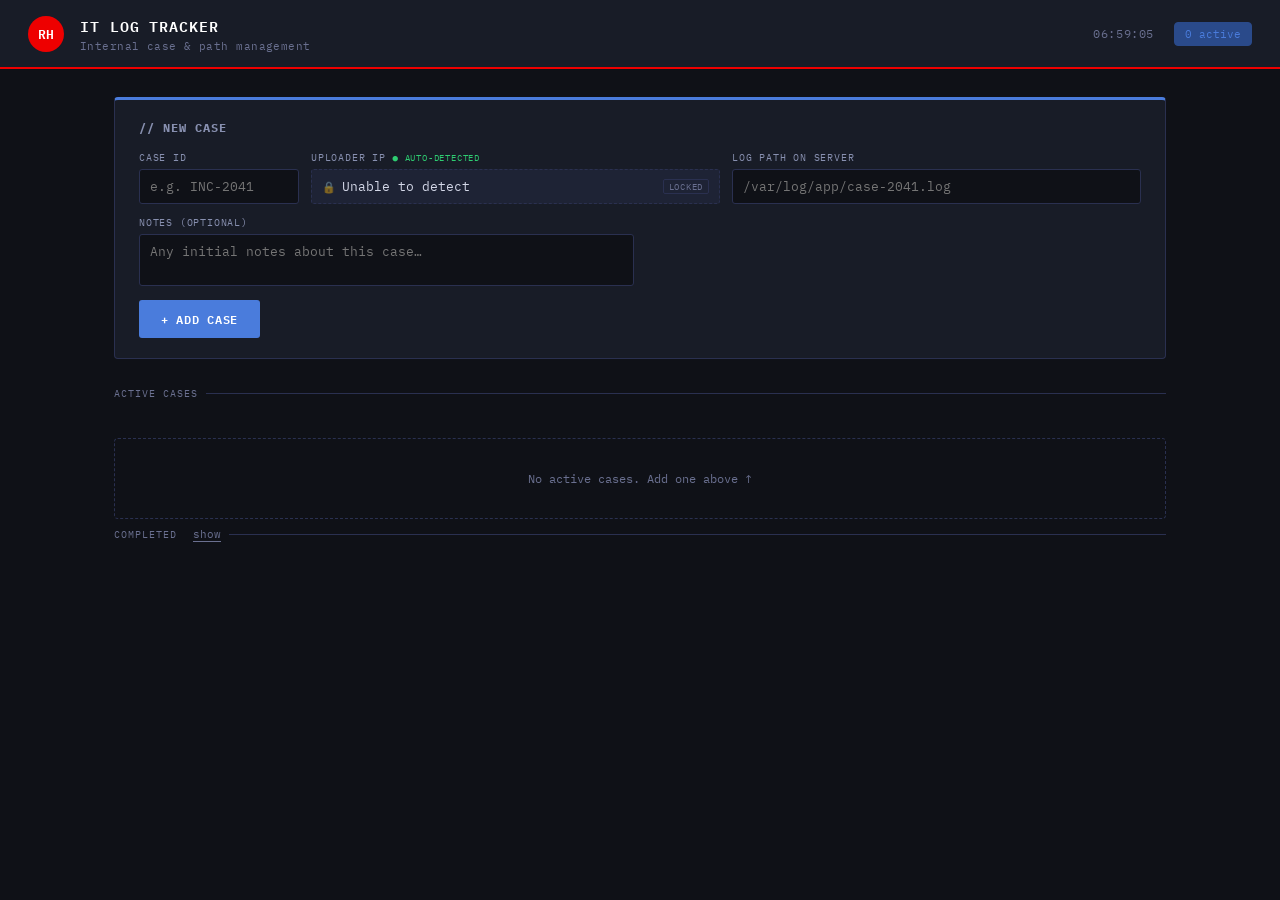
==== log-tracker.html @ aadffd4f "added logs checker" ====
<!DOCTYPE html>
<html lang="en">
<head>
<meta charset="UTF-8">
<meta name="viewport" content="width=device-width, initial-scale=1.0">
<title>IT Log Tracker</title>
<style>
  @import url('https://fonts.googleapis.com/css2?family=IBM+Plex+Mono:wght@400;600&family=IBM+Plex+Sans:wght@400;500;600&display=swap');

  :root {
    --bg: #0f1117;
    --surface: #181c27;
    --surface2: #1e2335;
    --border: #2a3050;
    --border-active: #3d4f8a;
    --red: #cc3333;
    --red-hat: #e00;
    --accent: #4a7cdc;
    --accent-dim: #2a4a8a;
    --green: #2ecc71;
    --green-dim: #1a5e38;
    --yellow: #f0a500;
    --text: #d4d8e8;
    --text-dim: #6a7090;
    --text-label: #8890b0;
    --done-bg: #0d1a10;
    --done-border: #1a3020;
    --done-text: #3a5a40;
    --mono: 'IBM Plex Mono', monospace;
    --sans: 'IBM Plex Sans', sans-serif;
  }

  * { box-sizing: border-box; margin: 0; padding: 0; }

  body {
    background: var(--bg);
    color: var(--text);
    font-family: var(--sans);
    min-height: 100vh;
    padding: 0;
  }

  /* ── Header ── */
  header {
    background: var(--surface);
    border-bottom: 2px solid var(--red-hat);
    padding: 14px 28px;
    display: flex;
    align-items: center;
    gap: 16px;
    position: sticky;
    top: 0;
    z-index: 100;
  }
  .rh-logo {
    width: 36px; height: 36px;
    background: var(--red-hat);
    border-radius: 50%;
    display: flex; align-items: center; justify-content: center;
    font-family: var(--mono);
    font-weight: 600;
    font-size: 13px;
    color: #fff;
    flex-shrink: 0;
  }
  header h1 {
    font-family: var(--mono);
    font-size: 15px;
    font-weight: 600;
    letter-spacing: 0.06em;
    text-transform: uppercase;
    color: #fff;
  }
  header .subtitle {
    font-size: 11px;
    color: var(--text-dim);
    font-family: var(--mono);
    letter-spacing: 0.04em;
  }
  .header-right {
    margin-left: auto;
    display: flex;
    align-items: center;
    gap: 20px;
  }
  .live-clock {
    font-family: var(--mono);
    font-size: 12px;
    color: var(--text-dim);
    letter-spacing: 0.05em;
  }
  .case-count {
    background: var(--accent-dim);
    color: var(--accent);
    font-family: var(--mono);
    font-size: 11px;
    padding: 4px 10px;
    border-radius: 4px;
    border: 1px solid var(--accent-dim);
  }

  /* ── Main layout ── */
  main {
    max-width: 1100px;
    margin: 0 auto;
    padding: 28px 24px;
  }

  /* ── Add case panel ── */
  .add-panel {
    background: var(--surface);
    border: 1px solid var(--border);
    border-top: 3px solid var(--accent);
    border-radius: 4px;
    padding: 20px 24px;
    margin-bottom: 28px;
  }
  .add-panel h2 {
    font-family: var(--mono);
    font-size: 12px;
    letter-spacing: 0.08em;
    text-transform: uppercase;
    color: var(--text-label);
    margin-bottom: 16px;
  }
  .form-grid {
    display: grid;
    grid-template-columns: 160px 1fr 1fr;
    gap: 12px;
    align-items: start;
  }
  .form-group {
    display: flex;
    flex-direction: column;
    gap: 5px;
  }
  .form-group label {
    font-family: var(--mono);
    font-size: 10px;
    text-transform: uppercase;
    letter-spacing: 0.08em;
    color: var(--text-label);
  }
  .form-group input,
  .form-group textarea {
    background: var(--bg);
    border: 1px solid var(--border);
    color: var(--text);
    font-family: var(--mono);
    font-size: 13px;
    padding: 8px 10px;
    border-radius: 3px;
    outline: none;
    transition: border-color 0.15s;
    resize: none;
  }
  .form-group input:focus,
  .form-group textarea:focus {
    border-color: var(--accent);
  }
  .ip-display {
    background: var(--surface2);
    border: 1px dashed var(--border);
    border-radius: 3px;
    padding: 8px 10px;
    display: flex;
    align-items: center;
    gap: 6px;
    font-family: var(--mono);
    font-size: 13px;
    color: var(--text);
    user-select: none;
    pointer-events: none;
  }
  .ip-display .lock-icon {
    font-size: 11px;
    opacity: 0.5;
    flex-shrink: 0;
  }
  .ip-display .ip-val {
    flex: 1;
  }
  .ip-display .locked-label {
    font-size: 9px;
    text-transform: uppercase;
    letter-spacing: 0.08em;
    color: var(--text-dim);
    border: 1px solid var(--border);
    border-radius: 2px;
    padding: 1px 5px;
  }
  .form-row2 {
    display: grid;
    grid-template-columns: 1fr 1fr;
    gap: 12px;
    margin-top: 12px;
  }
  .form-actions {
    margin-top: 14px;
    display: flex;
    align-items: center;
    gap: 12px;
  }
  .btn-add {
    background: var(--accent);
    color: #fff;
    border: none;
    font-family: var(--mono);
    font-size: 12px;
    font-weight: 600;
    letter-spacing: 0.06em;
    padding: 9px 22px;
    border-radius: 3px;
    cursor: pointer;
    text-transform: uppercase;
    transition: background 0.15s;
  }
  .btn-add:hover { background: #5a8ce0; }
  .err-msg {
    font-family: var(--mono);
    font-size: 11px;
    color: var(--red);
    display: none;
  }

  /* ── Section labels ── */
  .section-label {
    font-family: var(--mono);
    font-size: 10px;
    text-transform: uppercase;
    letter-spacing: 0.1em;
    color: var(--text-dim);
    margin-bottom: 10px;
    display: flex;
    align-items: center;
    gap: 8px;
  }
  .section-label::after {
    content: '';
    flex: 1;
    height: 1px;
    background: var(--border);
  }

  /* ── Case card ── */
  #active-list, #done-list {
    display: flex;
    flex-direction: column;
    gap: 10px;
    margin-bottom: 28px;
  }

  .case-card {
    background: var(--surface);
    border: 1px solid var(--border);
    border-left: 3px solid var(--accent);
    border-radius: 4px;
    padding: 16px 18px;
    animation: slideIn 0.25s ease;
    transition: border-color 0.2s;
  }
  .case-card:hover {
    border-color: var(--border-active);
    border-left-color: var(--accent);
  }
  @keyframes slideIn {
    from { opacity: 0; transform: translateY(-8px); }
    to   { opacity: 1; transform: translateY(0); }
  }

  .case-card.done-card {
    background: var(--done-bg);
    border-color: var(--done-border);
    border-left-color: var(--green-dim);
    opacity: 0.7;
  }

  .card-top {
    display: flex;
    align-items: flex-start;
    gap: 14px;
    margin-bottom: 12px;
  }
  .case-id-badge {
    font-family: var(--mono);
    font-size: 13px;
    font-weight: 600;
    color: var(--accent);
    background: var(--accent-dim);
    padding: 3px 9px;
    border-radius: 3px;
    white-space: nowrap;
    flex-shrink: 0;
    letter-spacing: 0.03em;
  }
  .done-card .case-id-badge {
    color: var(--green);
    background: var(--green-dim);
  }
  .case-meta {
    flex: 1;
    display: flex;
    flex-wrap: wrap;
    gap: 8px 20px;
    align-items: center;
  }
  .meta-item {
    display: flex;
    align-items: center;
    gap: 5px;
    font-family: var(--mono);
    font-size: 11px;
    color: var(--text-dim);
  }
  .meta-item .val {
    color: var(--text);
    font-size: 12px;
  }
  .meta-item .key {
    text-transform: uppercase;
    letter-spacing: 0.07em;
    font-size: 10px;
  }

  /* IP locked badge */
  .ip-badge {
    display: inline-flex;
    align-items: center;
    gap: 4px;
    background: var(--surface2);
    border: 1px solid var(--border);
    border-radius: 3px;
    padding: 2px 8px;
    font-family: var(--mono);
    font-size: 11px;
    color: var(--text-dim);
  }
  .ip-badge .lock { font-size: 10px; opacity: 0.6; }
  .done-ip-badge {
    background: var(--green-dim);
    border-color: #1e5030;
    color: var(--green);
  }

  .card-body {
    display: grid;
    grid-template-columns: 1fr 1fr;
    gap: 10px;
    margin-bottom: 12px;
  }

  .field-block {
    background: var(--bg);
    border: 1px solid var(--border);
    border-radius: 3px;
    padding: 8px 10px;
  }
  .field-block .flabel {
    font-family: var(--mono);
    font-size: 9px;
    text-transform: uppercase;
    letter-spacing: 0.1em;
    color: var(--text-dim);
    margin-bottom: 4px;
  }
  .field-block .fval {
    font-family: var(--mono);
    font-size: 12px;
    color: var(--text);
    word-break: break-all;
    white-space: pre-wrap;
    line-height: 1.5;
  }
  .field-block .fval.path-val {
    color: var(--yellow);
  }

  /* notes editable */
  .notes-area {
    width: 100%;
    background: transparent;
    border: none;
    color: var(--text);
    font-family: var(--mono);
    font-size: 12px;
    resize: none;
    outline: none;
    line-height: 1.5;
    min-height: 36px;
  }
  .notes-area::placeholder { color: var(--text-dim); }
  .notes-area:focus { color: #fff; }

  .card-footer {
    display: flex;
    align-items: center;
    gap: 10px;
  }
  .btn-done {
    background: var(--green-dim);
    color: var(--green);
    border: 1px solid #1e5030;
    font-family: var(--mono);
    font-size: 11px;
    font-weight: 600;
    letter-spacing: 0.06em;
    padding: 5px 14px;
    border-radius: 3px;
    cursor: pointer;
    text-transform: uppercase;
    transition: background 0.15s;
  }
  .btn-done:hover { background: #1a6040; }
  .btn-done:disabled {
    opacity: 0.4;
    cursor: default;
  }

  .btn-delete {
    background: transparent;
    color: var(--text-dim);
    border: 1px solid var(--border);
    font-family: var(--mono);
    font-size: 11px;
    padding: 5px 12px;
    border-radius: 3px;
    cursor: pointer;
    text-transform: uppercase;
    letter-spacing: 0.05em;
    transition: all 0.15s;
  }
  .btn-delete:hover { border-color: var(--red); color: var(--red); }

  .done-status {
    display: flex;
    align-items: center;
    gap: 6px;
    font-family: var(--mono);
    font-size: 11px;
    color: var(--green);
    margin-left: 4px;
  }
  .done-status .dot {
    width: 6px; height: 6px;
    background: var(--green);
    border-radius: 50%;
    animation: pulse 2s infinite;
  }
  @keyframes pulse {
    0%, 100% { opacity: 1; }
    50% { opacity: 0.3; }
  }

  /* countdown */
  .countdown {
    font-family: var(--mono);
    font-size: 11px;
    color: var(--text-dim);
    margin-left: auto;
  }
  .countdown.warn { color: var(--red); }

  /* empty state */
  .empty-state {
    text-align: center;
    padding: 32px 0;
    font-family: var(--mono);
    font-size: 12px;
    color: var(--text-dim);
    border: 1px dashed var(--border);
    border-radius: 4px;
    display: none;
  }

  /* done section */
  .done-section { margin-top: 8px; }

  /* scrollfade for done */
  .done-fade {
    max-height: 0;
    overflow: hidden;
    transition: max-height 0.4s ease;
  }
  .done-fade.expanded { max-height: 9999px; }

  .toggle-done {
    background: none;
    border: none;
    color: var(--text-dim);
    font-family: var(--mono);
    font-size: 11px;
    cursor: pointer;
    padding: 0;
    text-decoration: underline;
    text-underline-offset: 3px;
    margin-left: 8px;
  }
  .toggle-done:hover { color: var(--text); }

  @media (max-width: 680px) {
    .form-grid { grid-template-columns: 1fr; }
    .form-row2 { grid-template-columns: 1fr; }
    .card-body { grid-template-columns: 1fr; }
    .card-top { flex-wrap: wrap; }
  }

  .modal {
  display: none;
  position: fixed;
  inset: 0;
  background: rgba(0,0,0,0.7);
  justify-content: center;
  align-items: center;
  z-index: 9999;
}
 
.modal-content {
  background: var(--surface);
  border: 1px solid var(--border);
  border-top: 3px solid var(--accent);
  padding: 24px;
  border-radius: 6px;
  width: 420px;
  max-width: 90%;
}
 
.modal-content h3 {
  margin-bottom: 12px;
  font-family: var(--mono);
}
 
.modal-content p {
  color: var(--text-dim);
  line-height: 1.6;
}
 
.modal-actions {
  margin-top: 20px;
  display: flex;
  gap: 10px;
  justify-content: flex-end;
}
</style>
</head>
<body>
<div id="confirmModal" class="modal">
<div class="modal-content">
<h3>Confirm Completion</h3>
<p>
      Are you sure you want to mark this case as completed?<br>
      It will be automatically deleted after 60 seconds.
</p>
 
    <div class="modal-actions">
<button id="yesBtn" class="btn-done">Yes</button>
<button id="noBtn" class="btn-delete">No</button>
</div>
</div>
</div>
<header>
  <div class="rh-logo">RH</div>
  <div>
    <h1>IT Log Tracker</h1>
    <div class="subtitle">Internal case &amp; path management</div>
  </div>
  <div class="header-right">
    <div class="live-clock" id="clock">--:--:--</div>
    <div class="case-count" id="case-count">0 active</div>
  </div>
</header>

<main>

  <!-- Add Case Panel -->
  <div class="add-panel">
    <h2>// New Case</h2>
    <div class="form-grid">
      <div class="form-group">
        <label>Case ID</label>
        <input type="text" id="inp-case-id" placeholder="e.g. INC-2041" maxlength="40" autocomplete="off" />
      </div>
      <div class="form-group">
        <label>Uploader IP <span style="color:var(--green);font-size:9px;">● AUTO-DETECTED</span></label>
        <div class="ip-display" title="Auto-detected — cannot be edited">
          <span class="lock-icon">🔒</span>
          <span class="ip-val" id="inp-ip">detecting…</span>
          <span class="locked-label">locked</span>
        </div>
      </div>
      <div class="form-group">
        <label>Log Path on Server</label>
        <input type="text" id="inp-path" placeholder="/var/log/app/case-2041.log" autocomplete="off" />
      </div>
    </div>
    <div class="form-row2">
      <div class="form-group">
        <label>Notes (optional)</label>
        <textarea id="inp-notes" rows="2" placeholder="Any initial notes about this case…"></textarea>
      </div>
    </div>
    <div class="form-actions">
      <button class="btn-add" onclick="addCase()">+ Add Case</button>
      <span class="err-msg" id="err-msg">Case ID and log path are required.</span>
    </div>
  </div>

  <!-- Active Cases -->
  <div class="section-label">Active Cases</div>
  <div id="active-list"></div>
  <div class="empty-state" id="empty-active">No active cases. Add one above ↑</div>

  <!-- Done Cases -->
  <div class="done-section">
    <div class="section-label">
      Completed
      <button class="toggle-done" onclick="toggleDone()" id="toggle-btn">show</button>
    </div>
    <div class="done-fade" id="done-fade">
      <div id="done-list"></div>
      <div class="empty-state" id="empty-done">No completed cases yet.</div>
    </div>
  </div>

</main>

<script>
// ── State ──────────────────────────────────────
let cases = JSON.parse(localStorage.getItem('it_log_cases') || '[]');

// ── Clock ──────────────────────────────────────
function updateClock() {
  const now = new Date();
  document.getElementById('clock').textContent =
    now.toLocaleTimeString('en-GB', { hour12: false });
}
setInterval(updateClock, 1000);
updateClock();

// ── Detect client IP (best-effort, via WebRTC) ──
let detectedIP = 'detecting…';
  function setIP(val) {
    detectedIP = val;
    document.getElementById('inp-ip').textContent = val;
  }
 async function detectIP() {

  try {

    const response = await fetch('get-ip.php');

    const data = await response.json();

    setIP(data.ip);

  } catch (err) {

    setIP('Unable to detect');

  }

}
 
detectIP();
 

// ── Save / Load ────────────────────────────────
function save() {
  localStorage.setItem('it_log_cases', JSON.stringify(cases));
}

// ── Add Case ────────────────────────────────────
function addCase() {
  const caseId = document.getElementById('inp-case-id').value.trim();
  const path   = document.getElementById('inp-path').value.trim();
  const notes  = document.getElementById('inp-notes').value.trim();
  const ip     = document.getElementById('inp-ip').textContent || detectedIP;

  const err = document.getElementById('err-msg');

  if (!caseId || !path) {
    err.style.display = 'inline';
    setTimeout(() => err.style.display = 'none', 3000);
    return;
  }
  err.style.display = 'none';

  const c = {
    id: Date.now(),
    caseId,
    path,
    notes,
    ip,
    createdAt: new Date().toISOString(),
    done: false,
    doneAt: null,
    deleteAt: null
  };
  cases.unshift(c);
  save();

  // Clear fields
  document.getElementById('inp-case-id').value = '';
  document.getElementById('inp-path').value = '';
  document.getElementById('inp-notes').value = '';

  render();
}

// ── Mark Done ──────────────────────────────────
function markDone(id) {
  const c = cases.find(x => x.id === id);
  if (!c || c.done) return;
  c.done = true;
  c.doneAt = new Date().toISOString();
  c.doneIp = detectedIP;
  c.deleteAt = Date.now() + 60 * 1000; // 60 seconds from now
  save();
  render();
}

// ── Delete ─────────────────────────────────────
function deleteCase(id) {
  cases = cases.filter(x => x.id !== id);
  save();
  render();
}

// ── Update Notes ───────────────────────────────
function updateNotes(id, val) {
  const c = cases.find(x => x.id === id);
  if (c) { c.notes = val; save(); }
}

// ── Auto-delete countdown ──────────────────────
setInterval(() => {
  const now = Date.now();
  let changed = false;
  cases.forEach(c => {
    if (c.done && c.deleteAt && now >= c.deleteAt) {
      changed = true;
    }
  });
  if (changed) {
    cases = cases.filter(c => !(c.done && c.deleteAt && now >= c.deleteAt));
    save();
    render();
  } else {
    // Just refresh countdowns
    cases.forEach(c => {
      if (c.done && c.deleteAt) {
        const el = document.getElementById('cd-' + c.id);
        if (el) {
          const secs = Math.max(0, Math.ceil((c.deleteAt - Date.now()) / 1000));
          el.textContent = 'Auto-delete in ' + secs + 's';
          el.className = 'countdown' + (secs < 15 ? ' warn' : '');
        }
      }
    });
  }
}, 1000);

// ── Toggle done section ────────────────────────
let doneExpanded = false;
function toggleDone() {
  doneExpanded = !doneExpanded;
  document.getElementById('done-fade').classList.toggle('expanded', doneExpanded);
  document.getElementById('toggle-btn').textContent = doneExpanded ? 'hide' : 'show';
}

// ── Render ─────────────────────────────────────
function formatDate(iso) {
  const d = new Date(iso);
  return d.toLocaleDateString('en-GB') + ' ' + d.toLocaleTimeString('en-GB', { hour: '2-digit', minute: '2-digit' });
}

function render() {
  const active = cases.filter(c => !c.done);
  const done   = cases.filter(c => c.done);

  // Update header count
  document.getElementById('case-count').textContent = active.length + ' active';

  // Empty states
  document.getElementById('empty-active').style.display = active.length ? 'none' : 'block';
  document.getElementById('empty-done').style.display   = done.length   ? 'none' : 'block';

  // Active
  document.getElementById('active-list').innerHTML = active.map(cardHTML).join('');
  document.getElementById('done-list').innerHTML   = done.map(cardHTML).join('');
}

let pendingDoneId = null;
 
function confirmDone(id) {
  pendingDoneId = id;
  document.getElementById('confirmModal').style.display = 'flex';
}
 
document.getElementById('yesBtn').onclick = () => {
  if (pendingDoneId) {
    markDone(pendingDoneId);
  }
  pendingDoneId = null;
  document.getElementById('confirmModal').style.display = 'none';
};
 
document.getElementById('noBtn').onclick = () => {
  pendingDoneId = null;
  document.getElementById('confirmModal').style.display = 'none';
};

function cardHTML(c) {
  const isDone = c.done;
  const secs = isDone && c.deleteAt ? Math.max(0, Math.ceil((c.deleteAt - Date.now()) / 1000)) : null;

  return `
  <div class="case-card ${isDone ? 'done-card' : ''}" id="card-${c.id}">
    <div class="card-top">
      <span class="case-id-badge">${esc(c.caseId)}</span>
      <div class="case-meta">
        <div class="meta-item">
          <span class="key">Uploaded by</span>
          <span class="ip-badge"><span class="lock">🔒</span> ${esc(c.ip)}</span>
        </div>
        ${isDone && c.doneIp ? `<div class="meta-item">
          <span class="key">Closed by</span>
          <span class="ip-badge done-ip-badge"><span class="lock">✓</span> ${esc(c.doneIp)}</span>
        </div>` : ''}
        <div class="meta-item">
          <span class="key">Added</span>
          <span class="val">${formatDate(c.createdAt)}</span>
        </div>
        ${isDone ? `<div class="meta-item"><span class="key">Closed at</span><span class="val">${formatDate(c.doneAt)}</span></div>` : ''}
      </div>
    </div>

    <div class="card-body">
      <div class="field-block">
        <div class="flabel">Log Path on Server</div>
        <div class="fval path-val">${esc(c.path)}</div>
      </div>
      <div class="field-block">
        <div class="flabel">Notes</div>
        <textarea
          class="notes-area"
          rows="2"
          placeholder="Add notes…"
          onchange="updateNotes(${c.id}, this.value)"
          ${isDone ? 'readonly' : ''}
        >${esc(c.notes)}</textarea>
      </div>
    </div>

    <div class="card-footer">
      ${!isDone ? `
        <button class="btn-done" onclick="confirmDone(${c.id})">✓ Mark Done</button>
        <button class="btn-delete" onclick="deleteCase(${c.id})">Delete</button>
      ` : `
        <div class="done-status"><div class="dot"></div> Completed</div>
        <button class="btn-delete" onclick="deleteCase(${c.id})">Remove</button>
        <div class="countdown ${secs !== null && secs < 15 ? 'warn' : ''}" id="cd-${c.id}">
          Auto-delete in ${secs}s
        </div>
      `}
    </div>
  </div>`;
}

function esc(s) {
  if (!s) return '';
  return String(s)
    .replace(/&/g,'&amp;')
    .replace(/</g,'&lt;')
    .replace(/>/g,'&gt;')
    .replace(/"/g,'&quot;');
}

// ── Enter key on Case ID → focus path ─────────
document.getElementById('inp-case-id').addEventListener('keydown', e => {
  if (e.key === 'Enter') document.getElementById('inp-path').focus();
});
document.getElementById('inp-path').addEventListener('keydown', e => {
  if (e.key === 'Enter') document.getElementById('inp-notes').focus();
});

// ── Init ────────────────────────────────────────
render();
</script>
</body>
</html>
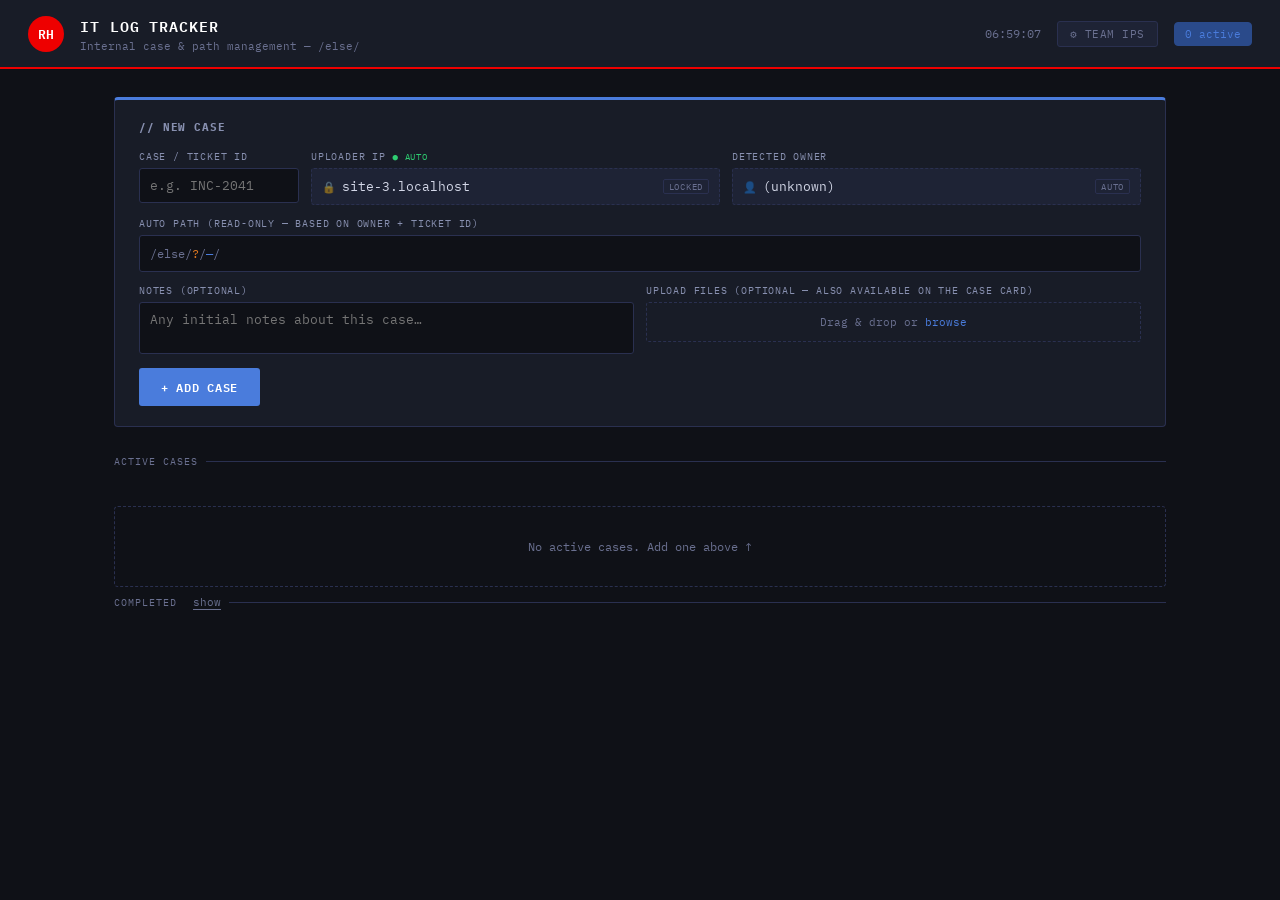
==== commit c0495cb7: "added new files" ====
--- a/log-tracker.html
+++ b/log-tracker.html
@@ -5,885 +5,741 @@
 <meta name="viewport" content="width=device-width, initial-scale=1.0">
 <title>IT Log Tracker</title>
 <style>
-  @import url('https://fonts.googleapis.com/css2?family=IBM+Plex+Mono:wght@400;600&family=IBM+Plex+Sans:wght@400;500;600&display=swap');
-
-  :root {
-    --bg: #0f1117;
-    --surface: #181c27;
-    --surface2: #1e2335;
-    --border: #2a3050;
-    --border-active: #3d4f8a;
-    --red: #cc3333;
-    --red-hat: #e00;
-    --accent: #4a7cdc;
-    --accent-dim: #2a4a8a;
-    --green: #2ecc71;
-    --green-dim: #1a5e38;
-    --yellow: #f0a500;
-    --text: #d4d8e8;
-    --text-dim: #6a7090;
-    --text-label: #8890b0;
-    --done-bg: #0d1a10;
-    --done-border: #1a3020;
-    --done-text: #3a5a40;
-    --mono: 'IBM Plex Mono', monospace;
-    --sans: 'IBM Plex Sans', sans-serif;
-  }
-
-  * { box-sizing: border-box; margin: 0; padding: 0; }
-
-  body {
-    background: var(--bg);
-    color: var(--text);
-    font-family: var(--sans);
-    min-height: 100vh;
-    padding: 0;
-  }
-
-  /* ── Header ── */
-  header {
-    background: var(--surface);
-    border-bottom: 2px solid var(--red-hat);
-    padding: 14px 28px;
-    display: flex;
-    align-items: center;
-    gap: 16px;
-    position: sticky;
-    top: 0;
-    z-index: 100;
-  }
-  .rh-logo {
-    width: 36px; height: 36px;
-    background: var(--red-hat);
-    border-radius: 50%;
-    display: flex; align-items: center; justify-content: center;
-    font-family: var(--mono);
-    font-weight: 600;
-    font-size: 13px;
-    color: #fff;
-    flex-shrink: 0;
-  }
-  header h1 {
-    font-family: var(--mono);
-    font-size: 15px;
-    font-weight: 600;
-    letter-spacing: 0.06em;
-    text-transform: uppercase;
-    color: #fff;
-  }
-  header .subtitle {
-    font-size: 11px;
-    color: var(--text-dim);
-    font-family: var(--mono);
-    letter-spacing: 0.04em;
-  }
-  .header-right {
-    margin-left: auto;
-    display: flex;
-    align-items: center;
-    gap: 20px;
-  }
-  .live-clock {
-    font-family: var(--mono);
-    font-size: 12px;
-    color: var(--text-dim);
-    letter-spacing: 0.05em;
-  }
-  .case-count {
-    background: var(--accent-dim);
-    color: var(--accent);
-    font-family: var(--mono);
-    font-size: 11px;
-    padding: 4px 10px;
-    border-radius: 4px;
-    border: 1px solid var(--accent-dim);
-  }
-
-  /* ── Main layout ── */
-  main {
-    max-width: 1100px;
-    margin: 0 auto;
-    padding: 28px 24px;
-  }
-
-  /* ── Add case panel ── */
-  .add-panel {
-    background: var(--surface);
-    border: 1px solid var(--border);
-    border-top: 3px solid var(--accent);
-    border-radius: 4px;
-    padding: 20px 24px;
-    margin-bottom: 28px;
-  }
-  .add-panel h2 {
-    font-family: var(--mono);
-    font-size: 12px;
-    letter-spacing: 0.08em;
-    text-transform: uppercase;
-    color: var(--text-label);
-    margin-bottom: 16px;
-  }
-  .form-grid {
-    display: grid;
-    grid-template-columns: 160px 1fr 1fr;
-    gap: 12px;
-    align-items: start;
-  }
-  .form-group {
-    display: flex;
-    flex-direction: column;
-    gap: 5px;
-  }
-  .form-group label {
-    font-family: var(--mono);
-    font-size: 10px;
-    text-transform: uppercase;
-    letter-spacing: 0.08em;
-    color: var(--text-label);
-  }
-  .form-group input,
-  .form-group textarea {
-    background: var(--bg);
-    border: 1px solid var(--border);
-    color: var(--text);
-    font-family: var(--mono);
-    font-size: 13px;
-    padding: 8px 10px;
-    border-radius: 3px;
-    outline: none;
-    transition: border-color 0.15s;
-    resize: none;
-  }
-  .form-group input:focus,
-  .form-group textarea:focus {
-    border-color: var(--accent);
-  }
-  .ip-display {
-    background: var(--surface2);
-    border: 1px dashed var(--border);
-    border-radius: 3px;
-    padding: 8px 10px;
-    display: flex;
-    align-items: center;
-    gap: 6px;
-    font-family: var(--mono);
-    font-size: 13px;
-    color: var(--text);
-    user-select: none;
-    pointer-events: none;
-  }
-  .ip-display .lock-icon {
-    font-size: 11px;
-    opacity: 0.5;
-    flex-shrink: 0;
-  }
-  .ip-display .ip-val {
-    flex: 1;
-  }
-  .ip-display .locked-label {
-    font-size: 9px;
-    text-transform: uppercase;
-    letter-spacing: 0.08em;
-    color: var(--text-dim);
-    border: 1px solid var(--border);
-    border-radius: 2px;
-    padding: 1px 5px;
-  }
-  .form-row2 {
-    display: grid;
-    grid-template-columns: 1fr 1fr;
-    gap: 12px;
-    margin-top: 12px;
-  }
-  .form-actions {
-    margin-top: 14px;
-    display: flex;
-    align-items: center;
-    gap: 12px;
-  }
-  .btn-add {
-    background: var(--accent);
-    color: #fff;
-    border: none;
-    font-family: var(--mono);
-    font-size: 12px;
-    font-weight: 600;
-    letter-spacing: 0.06em;
-    padding: 9px 22px;
-    border-radius: 3px;
-    cursor: pointer;
-    text-transform: uppercase;
-    transition: background 0.15s;
-  }
-  .btn-add:hover { background: #5a8ce0; }
-  .err-msg {
-    font-family: var(--mono);
-    font-size: 11px;
-    color: var(--red);
-    display: none;
-  }
-
-  /* ── Section labels ── */
-  .section-label {
-    font-family: var(--mono);
-    font-size: 10px;
-    text-transform: uppercase;
-    letter-spacing: 0.1em;
-    color: var(--text-dim);
-    margin-bottom: 10px;
-    display: flex;
-    align-items: center;
-    gap: 8px;
-  }
-  .section-label::after {
-    content: '';
-    flex: 1;
-    height: 1px;
-    background: var(--border);
-  }
-
-  /* ── Case card ── */
-  #active-list, #done-list {
-    display: flex;
-    flex-direction: column;
-    gap: 10px;
-    margin-bottom: 28px;
-  }
-
-  .case-card {
-    background: var(--surface);
-    border: 1px solid var(--border);
-    border-left: 3px solid var(--accent);
-    border-radius: 4px;
-    padding: 16px 18px;
-    animation: slideIn 0.25s ease;
-    transition: border-color 0.2s;
-  }
-  .case-card:hover {
-    border-color: var(--border-active);
-    border-left-color: var(--accent);
-  }
-  @keyframes slideIn {
-    from { opacity: 0; transform: translateY(-8px); }
-    to   { opacity: 1; transform: translateY(0); }
-  }
-
-  .case-card.done-card {
-    background: var(--done-bg);
-    border-color: var(--done-border);
-    border-left-color: var(--green-dim);
-    opacity: 0.7;
-  }
-
-  .card-top {
-    display: flex;
-    align-items: flex-start;
-    gap: 14px;
-    margin-bottom: 12px;
-  }
-  .case-id-badge {
-    font-family: var(--mono);
-    font-size: 13px;
-    font-weight: 600;
-    color: var(--accent);
-    background: var(--accent-dim);
-    padding: 3px 9px;
-    border-radius: 3px;
-    white-space: nowrap;
-    flex-shrink: 0;
-    letter-spacing: 0.03em;
-  }
-  .done-card .case-id-badge {
-    color: var(--green);
-    background: var(--green-dim);
-  }
-  .case-meta {
-    flex: 1;
-    display: flex;
-    flex-wrap: wrap;
-    gap: 8px 20px;
-    align-items: center;
-  }
-  .meta-item {
-    display: flex;
-    align-items: center;
-    gap: 5px;
-    font-family: var(--mono);
-    font-size: 11px;
-    color: var(--text-dim);
-  }
-  .meta-item .val {
-    color: var(--text);
-    font-size: 12px;
-  }
-  .meta-item .key {
-    text-transform: uppercase;
-    letter-spacing: 0.07em;
-    font-size: 10px;
-  }
-
-  /* IP locked badge */
-  .ip-badge {
-    display: inline-flex;
-    align-items: center;
-    gap: 4px;
-    background: var(--surface2);
-    border: 1px solid var(--border);
-    border-radius: 3px;
-    padding: 2px 8px;
-    font-family: var(--mono);
-    font-size: 11px;
-    color: var(--text-dim);
-  }
-  .ip-badge .lock { font-size: 10px; opacity: 0.6; }
-  .done-ip-badge {
-    background: var(--green-dim);
-    border-color: #1e5030;
-    color: var(--green);
-  }
-
-  .card-body {
-    display: grid;
-    grid-template-columns: 1fr 1fr;
-    gap: 10px;
-    margin-bottom: 12px;
-  }
-
-  .field-block {
-    background: var(--bg);
-    border: 1px solid var(--border);
-    border-radius: 3px;
-    padding: 8px 10px;
-  }
-  .field-block .flabel {
-    font-family: var(--mono);
-    font-size: 9px;
-    text-transform: uppercase;
-    letter-spacing: 0.1em;
-    color: var(--text-dim);
-    margin-bottom: 4px;
-  }
-  .field-block .fval {
-    font-family: var(--mono);
-    font-size: 12px;
-    color: var(--text);
-    word-break: break-all;
-    white-space: pre-wrap;
-    line-height: 1.5;
-  }
-  .field-block .fval.path-val {
-    color: var(--yellow);
-  }
-
-  /* notes editable */
-  .notes-area {
-    width: 100%;
-    background: transparent;
-    border: none;
-    color: var(--text);
-    font-family: var(--mono);
-    font-size: 12px;
-    resize: none;
-    outline: none;
-    line-height: 1.5;
-    min-height: 36px;
-  }
-  .notes-area::placeholder { color: var(--text-dim); }
-  .notes-area:focus { color: #fff; }
-
-  .card-footer {
-    display: flex;
-    align-items: center;
-    gap: 10px;
-  }
-  .btn-done {
-    background: var(--green-dim);
-    color: var(--green);
-    border: 1px solid #1e5030;
-    font-family: var(--mono);
-    font-size: 11px;
-    font-weight: 600;
-    letter-spacing: 0.06em;
-    padding: 5px 14px;
-    border-radius: 3px;
-    cursor: pointer;
-    text-transform: uppercase;
-    transition: background 0.15s;
-  }
-  .btn-done:hover { background: #1a6040; }
-  .btn-done:disabled {
-    opacity: 0.4;
-    cursor: default;
-  }
-
-  .btn-delete {
-    background: transparent;
-    color: var(--text-dim);
-    border: 1px solid var(--border);
-    font-family: var(--mono);
-    font-size: 11px;
-    padding: 5px 12px;
-    border-radius: 3px;
-    cursor: pointer;
-    text-transform: uppercase;
-    letter-spacing: 0.05em;
-    transition: all 0.15s;
-  }
-  .btn-delete:hover { border-color: var(--red); color: var(--red); }
-
-  .done-status {
-    display: flex;
-    align-items: center;
-    gap: 6px;
-    font-family: var(--mono);
-    font-size: 11px;
-    color: var(--green);
-    margin-left: 4px;
-  }
-  .done-status .dot {
-    width: 6px; height: 6px;
-    background: var(--green);
-    border-radius: 50%;
-    animation: pulse 2s infinite;
-  }
-  @keyframes pulse {
-    0%, 100% { opacity: 1; }
-    50% { opacity: 0.3; }
-  }
-
-  /* countdown */
-  .countdown {
-    font-family: var(--mono);
-    font-size: 11px;
-    color: var(--text-dim);
-    margin-left: auto;
-  }
-  .countdown.warn { color: var(--red); }
-
-  /* empty state */
-  .empty-state {
-    text-align: center;
-    padding: 32px 0;
-    font-family: var(--mono);
-    font-size: 12px;
-    color: var(--text-dim);
-    border: 1px dashed var(--border);
-    border-radius: 4px;
-    display: none;
-  }
-
-  /* done section */
-  .done-section { margin-top: 8px; }
-
-  /* scrollfade for done */
-  .done-fade {
-    max-height: 0;
-    overflow: hidden;
-    transition: max-height 0.4s ease;
-  }
-  .done-fade.expanded { max-height: 9999px; }
-
-  .toggle-done {
-    background: none;
-    border: none;
-    color: var(--text-dim);
-    font-family: var(--mono);
-    font-size: 11px;
-    cursor: pointer;
-    padding: 0;
-    text-decoration: underline;
-    text-underline-offset: 3px;
-    margin-left: 8px;
-  }
-  .toggle-done:hover { color: var(--text); }
-
-  @media (max-width: 680px) {
-    .form-grid { grid-template-columns: 1fr; }
-    .form-row2 { grid-template-columns: 1fr; }
-    .card-body { grid-template-columns: 1fr; }
-    .card-top { flex-wrap: wrap; }
-  }
-
-  .modal {
-  display: none;
-  position: fixed;
-  inset: 0;
-  background: rgba(0,0,0,0.7);
-  justify-content: center;
-  align-items: center;
-  z-index: 9999;
-}
- 
-.modal-content {
-  background: var(--surface);
-  border: 1px solid var(--border);
-  border-top: 3px solid var(--accent);
-  padding: 24px;
-  border-radius: 6px;
-  width: 420px;
-  max-width: 90%;
-}
- 
-.modal-content h3 {
-  margin-bottom: 12px;
-  font-family: var(--mono);
-}
- 
-.modal-content p {
-  color: var(--text-dim);
-  line-height: 1.6;
-}
- 
-.modal-actions {
-  margin-top: 20px;
-  display: flex;
-  gap: 10px;
-  justify-content: flex-end;
+@import url('https://fonts.googleapis.com/css2?family=IBM+Plex+Mono:wght@400;600&family=IBM+Plex+Sans:wght@400;500;600&display=swap');
+
+:root {
+  --bg:#0f1117; --surface:#181c27; --surface2:#1e2335;
+  --border:#2a3050; --border-active:#3d4f8a;
+  --red:#cc3333; --red-hat:#e00;
+  --accent:#4a7cdc; --accent-dim:#2a4a8a;
+  --green:#2ecc71; --green-dim:#1a5e38;
+  --yellow:#f0a500; --orange:#e07a20;
+  --text:#d4d8e8; --text-dim:#6a7090; --text-label:#8890b0;
+  --done-bg:#0d1a10; --done-border:#1a3020;
+  --mono:'IBM Plex Mono',monospace; --sans:'IBM Plex Sans',sans-serif;
+}
+*{box-sizing:border-box;margin:0;padding:0;}
+body{background:var(--bg);color:var(--text);font-family:var(--sans);min-height:100vh;}
+
+/* ── Header ── */
+header{background:var(--surface);border-bottom:2px solid var(--red-hat);padding:14px 28px;display:flex;align-items:center;gap:16px;position:sticky;top:0;z-index:200;}
+.rh-logo{width:36px;height:36px;background:var(--red-hat);border-radius:50%;display:flex;align-items:center;justify-content:center;font-family:var(--mono);font-weight:600;font-size:13px;color:#fff;flex-shrink:0;}
+header h1{font-family:var(--mono);font-size:15px;font-weight:600;letter-spacing:.06em;text-transform:uppercase;color:#fff;}
+header .subtitle{font-size:11px;color:var(--text-dim);font-family:var(--mono);}
+.header-right{margin-left:auto;display:flex;align-items:center;gap:16px;}
+.live-clock{font-family:var(--mono);font-size:12px;color:var(--text-dim);}
+.case-count{background:var(--accent-dim);color:var(--accent);font-family:var(--mono);font-size:11px;padding:4px 10px;border-radius:4px;border:1px solid var(--accent-dim);}
+
+/* ── Team panel toggle ── */
+.btn-team{background:var(--surface2);color:var(--text-dim);border:1px solid var(--border);font-family:var(--mono);font-size:11px;padding:5px 12px;border-radius:3px;cursor:pointer;text-transform:uppercase;letter-spacing:.05em;}
+.btn-team:hover{border-color:var(--orange);color:var(--orange);}
+
+main{max-width:1100px;margin:0 auto;padding:28px 24px;}
+
+/* ── Team config panel ── */
+.team-panel{background:var(--surface);border:1px solid var(--border);border-top:3px solid var(--orange);border-radius:4px;padding:20px 24px;margin-bottom:24px;display:none;}
+.team-panel.open{display:block;}
+.team-panel h2{font-family:var(--mono);font-size:11px;letter-spacing:.08em;text-transform:uppercase;color:var(--orange);margin-bottom:14px;}
+.team-list{display:flex;flex-direction:column;gap:8px;margin-bottom:12px;}
+.team-row{display:grid;grid-template-columns:1fr 1fr auto;gap:8px;align-items:center;}
+.team-row input{background:var(--bg);border:1px solid var(--border);color:var(--text);font-family:var(--mono);font-size:12px;padding:6px 9px;border-radius:3px;outline:none;}
+.team-row input:focus{border-color:var(--orange);}
+.team-row input.ip-inp{color:var(--yellow);}
+.btn-rm{background:transparent;border:1px solid var(--border);color:var(--text-dim);font-family:var(--mono);font-size:11px;padding:5px 10px;border-radius:3px;cursor:pointer;}
+.btn-rm:hover{border-color:var(--red);color:var(--red);}
+.btn-add-member{background:transparent;border:1px dashed var(--border);color:var(--text-dim);font-family:var(--mono);font-size:11px;padding:6px 14px;border-radius:3px;cursor:pointer;width:100%;}
+.btn-add-member:hover{border-color:var(--orange);color:var(--orange);}
+.team-save-row{margin-top:12px;display:flex;gap:10px;align-items:center;}
+.btn-save-team{background:var(--orange);color:#fff;border:none;font-family:var(--mono);font-size:11px;font-weight:600;letter-spacing:.05em;padding:7px 18px;border-radius:3px;cursor:pointer;text-transform:uppercase;}
+.btn-save-team:hover{background:#f08a30;}
+.team-hint{font-family:var(--mono);font-size:10px;color:var(--text-dim);}
+
+/* ── Add case panel ── */
+.add-panel{background:var(--surface);border:1px solid var(--border);border-top:3px solid var(--accent);border-radius:4px;padding:20px 24px;margin-bottom:28px;}
+.add-panel h2{font-family:var(--mono);font-size:11px;letter-spacing:.08em;text-transform:uppercase;color:var(--text-label);margin-bottom:16px;}
+.form-grid{display:grid;grid-template-columns:160px 1fr 1fr;gap:12px;align-items:start;}
+.form-group{display:flex;flex-direction:column;gap:5px;}
+.form-group label{font-family:var(--mono);font-size:10px;text-transform:uppercase;letter-spacing:.08em;color:var(--text-label);}
+.form-group input,.form-group textarea{background:var(--bg);border:1px solid var(--border);color:var(--text);font-family:var(--mono);font-size:13px;padding:8px 10px;border-radius:3px;outline:none;transition:border-color .15s;resize:none;}
+.form-group input:focus,.form-group textarea:focus{border-color:var(--accent);}
+
+/* locked display box */
+.locked-display{background:var(--surface2);border:1px dashed var(--border);border-radius:3px;padding:8px 10px;display:flex;align-items:center;gap:6px;font-family:var(--mono);font-size:13px;color:var(--text);user-select:none;pointer-events:none;min-height:37px;}
+.locked-display .ld-val{flex:1;}
+.locked-display .ld-badge{font-size:9px;text-transform:uppercase;letter-spacing:.08em;color:var(--text-dim);border:1px solid var(--border);border-radius:2px;padding:1px 5px;}
+/* path auto display */
+.path-preview{background:var(--bg);border:1px solid var(--border);border-radius:3px;padding:8px 10px;font-family:var(--mono);font-size:12px;color:var(--yellow);min-height:37px;display:flex;align-items:center;gap:0;}
+.path-preview .pp-base{color:var(--text-dim);}
+
+.form-row2{display:grid;grid-template-columns:1fr 1fr;gap:12px;margin-top:12px;}
+.form-actions{margin-top:14px;display:flex;align-items:center;gap:12px;}
+.btn-add{background:var(--accent);color:#fff;border:none;font-family:var(--mono);font-size:12px;font-weight:600;letter-spacing:.06em;padding:9px 22px;border-radius:3px;cursor:pointer;text-transform:uppercase;}
+.btn-add:hover{background:#5a8ce0;}
+.err-msg{font-family:var(--mono);font-size:11px;color:var(--red);display:none;}
+
+/* ── Section label ── */
+.section-label{font-family:var(--mono);font-size:10px;text-transform:uppercase;letter-spacing:.1em;color:var(--text-dim);margin-bottom:10px;display:flex;align-items:center;gap:8px;}
+.section-label::after{content:'';flex:1;height:1px;background:var(--border);}
+
+/* ── Case cards ── */
+#active-list,#done-list{display:flex;flex-direction:column;gap:10px;margin-bottom:28px;}
+.case-card{background:var(--surface);border:1px solid var(--border);border-left:3px solid var(--accent);border-radius:4px;padding:16px 18px;animation:slideIn .25s ease;}
+.case-card:hover{border-color:var(--border-active);border-left-color:var(--accent);}
+@keyframes slideIn{from{opacity:0;transform:translateY(-8px);}to{opacity:1;transform:translateY(0);}}
+.case-card.done-card{background:var(--done-bg);border-color:var(--done-border);border-left-color:var(--green-dim);opacity:.75;}
+
+.card-top{display:flex;align-items:flex-start;gap:12px;margin-bottom:12px;flex-wrap:wrap;}
+.case-id-badge{font-family:var(--mono);font-size:13px;font-weight:600;color:var(--accent);background:var(--accent-dim);padding:3px 9px;border-radius:3px;white-space:nowrap;flex-shrink:0;}
+.done-card .case-id-badge{color:var(--green);background:var(--green-dim);}
+.owner-badge{font-family:var(--mono);font-size:12px;color:var(--orange);background:#2a1a00;border:1px solid #3a2500;padding:3px 9px;border-radius:3px;white-space:nowrap;flex-shrink:0;}
+.case-meta{flex:1;display:flex;flex-wrap:wrap;gap:6px 18px;align-items:center;}
+.meta-item{display:flex;align-items:center;gap:5px;font-family:var(--mono);font-size:11px;color:var(--text-dim);}
+.meta-item .val{color:var(--text);font-size:12px;}
+.meta-item .key{text-transform:uppercase;letter-spacing:.07em;font-size:10px;}
+.ip-badge{display:inline-flex;align-items:center;gap:4px;background:var(--surface2);border:1px solid var(--border);border-radius:3px;padding:2px 8px;font-family:var(--mono);font-size:11px;color:var(--text-dim);}
+.ip-badge .lock{font-size:10px;opacity:.6;}
+.done-ip-badge{background:var(--green-dim);border-color:#1e5030;color:var(--green);}
+
+/* ── Card body ── */
+.card-body{display:grid;grid-template-columns:1fr 1fr;gap:10px;margin-bottom:12px;}
+.field-block{background:var(--bg);border:1px solid var(--border);border-radius:3px;padding:8px 10px;}
+.field-block .flabel{font-family:var(--mono);font-size:9px;text-transform:uppercase;letter-spacing:.1em;color:var(--text-dim);margin-bottom:4px;}
+.field-block .fval{font-family:var(--mono);font-size:12px;color:var(--text);word-break:break-all;white-space:pre-wrap;line-height:1.5;}
+.field-block .fval.path-val{color:var(--yellow);}
+.notes-area{width:100%;background:transparent;border:none;color:var(--text);font-family:var(--mono);font-size:12px;resize:none;outline:none;line-height:1.5;min-height:36px;}
+.notes-area::placeholder{color:var(--text-dim);}
+
+/* ── Upload section on card ── */
+.upload-section{background:var(--bg);border:1px solid var(--border);border-radius:3px;padding:10px 12px;margin-bottom:12px;}
+.upload-section .flabel{font-family:var(--mono);font-size:9px;text-transform:uppercase;letter-spacing:.1em;color:var(--text-dim);margin-bottom:8px;}
+.upload-drop{border:1px dashed var(--border);border-radius:3px;padding:12px;text-align:center;cursor:pointer;transition:border-color .15s,background .15s;position:relative;}
+.upload-drop:hover,.upload-drop.drag-over{border-color:var(--accent);background:rgba(74,124,220,.06);}
+.upload-drop input[type=file]{position:absolute;inset:0;opacity:0;cursor:pointer;width:100%;height:100%;}
+.upload-drop .drop-txt{font-family:var(--mono);font-size:11px;color:var(--text-dim);pointer-events:none;}
+.upload-drop .drop-txt span{color:var(--accent);}
+.upload-progress{margin-top:8px;display:none;}
+.progress-bar-wrap{background:var(--surface2);border-radius:2px;height:4px;overflow:hidden;margin-bottom:4px;}
+.progress-bar{height:100%;background:var(--accent);width:0%;transition:width .2s;}
+.progress-txt{font-family:var(--mono);font-size:10px;color:var(--text-dim);}
+
+/* ── File list on card ── */
+.file-list{margin-top:8px;display:flex;flex-direction:column;gap:4px;}
+.file-item{display:flex;align-items:center;gap:8px;background:var(--surface2);border-radius:3px;padding:5px 8px;}
+.file-icon{font-size:13px;flex-shrink:0;}
+.file-name{font-family:var(--mono);font-size:11px;color:var(--text);flex:1;overflow:hidden;text-overflow:ellipsis;white-space:nowrap;}
+.file-size{font-family:var(--mono);font-size:10px;color:var(--text-dim);flex-shrink:0;}
+.btn-del-file{background:transparent;border:none;color:var(--text-dim);cursor:pointer;font-size:12px;padding:0 2px;flex-shrink:0;}
+.btn-del-file:hover{color:var(--red);}
+
+/* ── Card footer ── */
+.card-footer{display:flex;align-items:center;gap:10px;flex-wrap:wrap;}
+.btn-done{background:var(--green-dim);color:var(--green);border:1px solid #1e5030;font-family:var(--mono);font-size:11px;font-weight:600;letter-spacing:.06em;padding:5px 14px;border-radius:3px;cursor:pointer;text-transform:uppercase;}
+.btn-done:hover{background:#1a6040;}
+.btn-delete{background:transparent;color:var(--text-dim);border:1px solid var(--border);font-family:var(--mono);font-size:11px;padding:5px 12px;border-radius:3px;cursor:pointer;text-transform:uppercase;letter-spacing:.05em;}
+.btn-delete:hover{border-color:var(--red);color:var(--red);}
+.done-status{display:flex;align-items:center;gap:6px;font-family:var(--mono);font-size:11px;color:var(--green);}
+.done-status .dot{width:6px;height:6px;background:var(--green);border-radius:50%;animation:pulse 2s infinite;}
+@keyframes pulse{0%,100%{opacity:1;}50%{opacity:.3;}}
+.countdown{font-family:var(--mono);font-size:11px;color:var(--text-dim);margin-left:auto;}
+.countdown.warn{color:var(--red);}
+
+/* ── Empty state ── */
+.empty-state{text-align:center;padding:32px 0;font-family:var(--mono);font-size:12px;color:var(--text-dim);border:1px dashed var(--border);border-radius:4px;display:none;}
+.done-section{margin-top:8px;}
+.done-fade{max-height:0;overflow:hidden;transition:max-height .4s ease;}
+.done-fade.expanded{max-height:9999px;}
+.toggle-done{background:none;border:none;color:var(--text-dim);font-family:var(--mono);font-size:11px;cursor:pointer;padding:0;text-decoration:underline;text-underline-offset:3px;margin-left:8px;}
+.toggle-done:hover{color:var(--text);}
+
+/* ── Confirm Modal ── */
+.modal-overlay{display:none;position:fixed;inset:0;background:rgba(0,0,0,.6);z-index:1000;align-items:center;justify-content:center;}
+.modal-overlay.show{display:flex;}
+.modal-box{background:var(--surface);border:1px solid var(--border);border-top:3px solid var(--green);border-radius:6px;padding:24px 28px;width:380px;max-width:90vw;animation:slideIn .2s ease;}
+.modal-title{font-family:var(--mono);font-size:14px;font-weight:600;color:#fff;margin-bottom:6px;text-transform:uppercase;letter-spacing:.04em;}
+.modal-case{font-family:var(--mono);font-size:12px;color:var(--accent);margin-bottom:10px;}
+.modal-msg{font-family:var(--sans);font-size:13px;color:var(--text-dim);line-height:1.5;margin-bottom:20px;}
+.modal-actions{display:flex;justify-content:flex-end;gap:10px;}
+.modal-btn{font-family:var(--mono);font-size:12px;font-weight:600;letter-spacing:.05em;text-transform:uppercase;padding:8px 18px;border-radius:3px;cursor:pointer;border:1px solid var(--border);}
+.modal-no{background:transparent;color:var(--text-dim);}
+.modal-no:hover{border-color:var(--border-active);color:var(--text);}
+.modal-yes{background:var(--green-dim);color:var(--green);border-color:#1e5030;}
+.modal-yes:hover{background:#1a6040;}
+
+/* ── Toast ── */
+#toast{position:fixed;bottom:24px;right:24px;background:var(--surface);border:1px solid var(--border);border-left:3px solid var(--green);border-radius:4px;padding:10px 16px;font-family:var(--mono);font-size:12px;color:var(--text);z-index:2000;opacity:0;transform:translateY(8px);transition:opacity .2s,transform .2s;pointer-events:none;}
+#toast.show{opacity:1;transform:translateY(0);}
+#toast.err{border-left-color:var(--red);}
+
+@media(max-width:680px){
+  .form-grid{grid-template-columns:1fr;}
+  .form-row2{grid-template-columns:1fr;}
+  .card-body{grid-template-columns:1fr;}
+  .team-row{grid-template-columns:1fr 1fr auto;}
 }
 </style>
 </head>
 <body>
-<div id="confirmModal" class="modal">
-<div class="modal-content">
-<h3>Confirm Completion</h3>
-<p>
-      Are you sure you want to mark this case as completed?<br>
-      It will be automatically deleted after 60 seconds.
-</p>
- 
-    <div class="modal-actions">
-<button id="yesBtn" class="btn-done">Yes</button>
-<button id="noBtn" class="btn-delete">No</button>
-</div>
-</div>
-</div>
+
 <header>
   <div class="rh-logo">RH</div>
   <div>
     <h1>IT Log Tracker</h1>
-    <div class="subtitle">Internal case &amp; path management</div>
+    <div class="subtitle">Internal case &amp; path management — /else/</div>
   </div>
   <div class="header-right">
     <div class="live-clock" id="clock">--:--:--</div>
+    <button class="btn-team" onclick="toggleTeamPanel()">⚙ Team IPs</button>
     <div class="case-count" id="case-count">0 active</div>
   </div>
 </header>
 
 <main>
 
-  <!-- Add Case Panel -->
-  <div class="add-panel">
-    <h2>// New Case</h2>
-    <div class="form-grid">
-      <div class="form-group">
-        <label>Case ID</label>
-        <input type="text" id="inp-case-id" placeholder="e.g. INC-2041" maxlength="40" autocomplete="off" />
+<!-- ── Team Config Panel ── -->
+<div class="team-panel" id="team-panel">
+  <h2>// Team Members — IP → Name → Folder Mapping</h2>
+  <div class="team-list" id="team-list"></div>
+  <button class="btn-add-member" onclick="addTeamRow()">+ Add Team Member</button>
+  <div class="team-save-row">
+    <button class="btn-save-team" onclick="saveTeam()">Save Team</button>
+    <span class="team-hint">Each member gets /else/{name}/ on the server. IPs are matched automatically.</span>
+  </div>
+</div>
+
+<!-- ── Add Case Panel ── -->
+<div class="add-panel">
+  <h2>// New Case</h2>
+  <div class="form-grid">
+    <div class="form-group">
+      <label>Case / Ticket ID</label>
+      <input type="text" id="inp-case-id" placeholder="e.g. INC-2041" maxlength="60" autocomplete="off" oninput="updatePathPreview()" />
+    </div>
+    <div class="form-group">
+      <label>Uploader IP <span style="color:var(--green);font-size:9px;">● AUTO</span></label>
+      <div class="locked-display" title="Auto-detected — cannot be edited">
+        <span style="opacity:.5;font-size:11px;">🔒</span>
+        <span class="ld-val" id="inp-ip">detecting…</span>
+        <span class="ld-badge">locked</span>
       </div>
-      <div class="form-group">
-        <label>Uploader IP <span style="color:var(--green);font-size:9px;">● AUTO-DETECTED</span></label>
-        <div class="ip-display" title="Auto-detected — cannot be edited">
-          <span class="lock-icon">🔒</span>
-          <span class="ip-val" id="inp-ip">detecting…</span>
-          <span class="locked-label">locked</span>
-        </div>
+    </div>
+    <div class="form-group">
+      <label>Detected Owner</label>
+      <div class="locked-display" title="Matched from Team IP list">
+        <span style="opacity:.5;font-size:11px;">👤</span>
+        <span class="ld-val" id="inp-owner">—</span>
+        <span class="ld-badge">auto</span>
       </div>
-      <div class="form-group">
-        <label>Log Path on Server</label>
-        <input type="text" id="inp-path" placeholder="/var/log/app/case-2041.log" autocomplete="off" />
+    </div>
+  </div>
+  <div class="form-group" style="margin-top:12px;">
+    <label>Auto Path (read-only — based on owner + ticket ID)</label>
+    <div class="path-preview" id="path-preview">
+      <span class="pp-base">/else/</span><span id="pp-owner" style="color:var(--orange);">—</span><span class="pp-base">/</span><span id="pp-case" style="color:var(--accent);">—</span><span class="pp-base">/</span>
+    </div>
+  </div>
+  <div class="form-row2" style="margin-top:12px;">
+    <div class="form-group">
+      <label>Notes (optional)</label>
+      <textarea id="inp-notes" rows="2" placeholder="Any initial notes about this case…"></textarea>
+    </div>
+    <div class="form-group">
+      <label>Upload Files (optional — also available on the case card)</label>
+      <div class="upload-drop" id="new-drop" ondragover="dragOver(event,'new-drop')" ondragleave="dragLeave('new-drop')" ondrop="dropFiles(event,'new-drop')">
+        <input type="file" multiple id="new-files" onchange="previewNewFiles()" />
+        <div class="drop-txt">Drag &amp; drop or <span>browse</span></div>
       </div>
-    </div>
-    <div class="form-row2">
-      <div class="form-group">
-        <label>Notes (optional)</label>
-        <textarea id="inp-notes" rows="2" placeholder="Any initial notes about this case…"></textarea>
-      </div>
-    </div>
-    <div class="form-actions">
-      <button class="btn-add" onclick="addCase()">+ Add Case</button>
-      <span class="err-msg" id="err-msg">Case ID and log path are required.</span>
-    </div>
-  </div>
-
-  <!-- Active Cases -->
-  <div class="section-label">Active Cases</div>
-  <div id="active-list"></div>
-  <div class="empty-state" id="empty-active">No active cases. Add one above ↑</div>
-
-  <!-- Done Cases -->
-  <div class="done-section">
-    <div class="section-label">
-      Completed
-      <button class="toggle-done" onclick="toggleDone()" id="toggle-btn">show</button>
-    </div>
-    <div class="done-fade" id="done-fade">
-      <div id="done-list"></div>
-      <div class="empty-state" id="empty-done">No completed cases yet.</div>
-    </div>
-  </div>
+      <div id="new-file-names" style="font-family:var(--mono);font-size:10px;color:var(--text-dim);margin-top:4px;"></div>
+    </div>
+  </div>
+  <div class="form-actions">
+    <button class="btn-add" onclick="addCase()">+ Add Case</button>
+    <span class="err-msg" id="err-msg">Case ID required.</span>
+  </div>
+</div>
+
+<!-- Active Cases -->
+<div class="section-label">Active Cases</div>
+<div id="active-list"></div>
+<div class="empty-state" id="empty-active">No active cases. Add one above ↑</div>
+
+<!-- Done Cases -->
+<div class="done-section">
+  <div class="section-label">
+    Completed
+    <button class="toggle-done" onclick="toggleDone()" id="toggle-btn">show</button>
+  </div>
+  <div class="done-fade" id="done-fade">
+    <div id="done-list"></div>
+    <div class="empty-state" id="empty-done">No completed cases yet.</div>
+  </div>
+</div>
 
 </main>
 
+<!-- Confirm Modal -->
+<div class="modal-overlay" id="modal-overlay">
+  <div class="modal-box">
+    <div class="modal-title">Mark case as done?</div>
+    <div class="modal-case" id="modal-case-label"></div>
+    <div class="modal-msg">Files will be kept on the server. The case will be removed from the tracker after 60 seconds.</div>
+    <div class="modal-actions">
+      <button class="modal-btn modal-no" onclick="closeModal()">No, Cancel</button>
+      <button class="modal-btn modal-yes" onclick="confirmDone()">Yes, Mark Done</button>
+    </div>
+  </div>
+</div>
+
+<!-- Toast -->
+<div id="toast"></div>
+
 <script>
-// ── State ──────────────────────────────────────
-let cases = JSON.parse(localStorage.getItem('it_log_cases') || '[]');
+// ════════════════════════════════════════════════
+// CONFIG — backend endpoint (same folder as this file)
+const API = 'upload.php';
+
+// ════════════════════════════════════════════════
+// TEAM — stored in localStorage
+let team = JSON.parse(localStorage.getItem('it_team') || '[]');
+// team = [{name:'pavan', ip:'192.168.1.10'}, ...]
 
 // ── Clock ──────────────────────────────────────
 function updateClock() {
-  const now = new Date();
   document.getElementById('clock').textContent =
-    now.toLocaleTimeString('en-GB', { hour12: false });
-}
-setInterval(updateClock, 1000);
-updateClock();
-
-// ── Detect client IP (best-effort, via WebRTC) ──
+    new Date().toLocaleTimeString('en-GB',{hour12:false});
+}
+setInterval(updateClock,1000); updateClock();
+
+// ── Toast ──────────────────────────────────────
+function toast(msg, isErr=false) {
+  const t = document.getElementById('toast');
+  t.textContent = msg;
+  t.className = 'show' + (isErr?' err':'');
+  clearTimeout(t._timer);
+  t._timer = setTimeout(()=>{ t.className=''; }, 3000);
+}
+
+// ── IP Detection ───────────────────────────────
 let detectedIP = 'detecting…';
-  function setIP(val) {
-    detectedIP = val;
-    document.getElementById('inp-ip').textContent = val;
-  }
- async function detectIP() {
-
+function setIP(val) {
+  detectedIP = val;
+  document.getElementById('inp-ip').textContent = val;
+  matchOwner(val);
+}
+function matchOwner(ip) {
+  const member = team.find(m => m.ip.trim() === ip.trim());
+  document.getElementById('inp-owner').textContent = member ? member.name : '(unknown)';
+  document.getElementById('pp-owner').textContent  = member ? member.name : '?';
+  updatePathPreview();
+}
+function detectIP() {
   try {
-
-    const response = await fetch('get-ip.php');
-
-    const data = await response.json();
-
-    setIP(data.ip);
-
-  } catch (err) {
-
-    setIP('Unable to detect');
-
-  }
-
-}
- 
+    const pc = new RTCPeerConnection({iceServers:[]});
+    pc.createDataChannel('');
+    pc.createOffer().then(o=>pc.setLocalDescription(o));
+    pc.onicecandidate = (e) => {
+      if (!e||!e.candidate) return;
+      const m = e.candidate.candidate.match(/(\d{1,3}(?:\.\d{1,3}){3})/);
+      if (m && !m[1].startsWith('0.')) { setIP(m[1]); pc.close(); }
+    };
+  } catch(e) { setIP(window.location.hostname||'local'); }
+  setTimeout(()=>{
+    if (document.getElementById('inp-ip').textContent==='detecting…')
+      setIP('LAN/'+(navigator.userAgent.includes('Linux')?'LINUX':'HOST'));
+  },3000);
+}
 detectIP();
- 
-
-// ── Save / Load ────────────────────────────────
-function save() {
-  localStorage.setItem('it_log_cases', JSON.stringify(cases));
-}
-
-// ── Add Case ────────────────────────────────────
-function addCase() {
+
+// ── Path preview ───────────────────────────────
+function updatePathPreview() {
   const caseId = document.getElementById('inp-case-id').value.trim();
-  const path   = document.getElementById('inp-path').value.trim();
+  document.getElementById('pp-case').textContent = caseId || '—';
+}
+
+function getAutoPath() {
+  const owner  = document.getElementById('inp-owner').textContent;
+  const caseId = document.getElementById('inp-case-id').value.trim();
+  if (!owner || owner === '—' || owner === '(unknown)') return null;
+  if (!caseId) return null;
+  return '/else/' + owner + '/' + caseId + '/';
+}
+
+// ════════════════════════════════════════════════
+// TEAM PANEL
+function toggleTeamPanel() {
+  const p = document.getElementById('team-panel');
+  p.classList.toggle('open');
+  if (p.classList.contains('open')) renderTeamRows();
+}
+function renderTeamRows() {
+  const list = document.getElementById('team-list');
+  list.innerHTML = team.map((m,i)=>`
+    <div class="team-row" id="tr-${i}">
+      <input type="text" class="ip-inp" placeholder="IP e.g. 192.168.1.10" value="${esc(m.ip)}" id="tip-${i}" />
+      <input type="text" placeholder="Name e.g. pavan" value="${esc(m.name)}" id="tname-${i}" />
+      <button class="btn-rm" onclick="removeTeamRow(${i})">✕</button>
+    </div>`).join('');
+}
+function addTeamRow() {
+  team.push({ip:'',name:''});
+  renderTeamRows();
+}
+function removeTeamRow(i) {
+  team.splice(i,1);
+  renderTeamRows();
+}
+function saveTeam() {
+  const rows = document.querySelectorAll('#team-list .team-row');
+  team = [];
+  rows.forEach((r,i)=>{
+    const ip   = document.getElementById('tip-'+i).value.trim();
+    const name = document.getElementById('tname-'+i).value.trim();
+    if (ip && name) team.push({ip, name});
+  });
+  localStorage.setItem('it_team', JSON.stringify(team));
+  matchOwner(detectedIP);
+  toast('Team saved — '+team.length+' member(s)');
+}
+
+// ════════════════════════════════════════════════
+// CASES
+let cases = JSON.parse(localStorage.getItem('it_log_cases')||'[]');
+function save() { localStorage.setItem('it_log_cases', JSON.stringify(cases)); }
+
+// ── New-case file preview ──────────────────────
+function previewNewFiles() {
+  const files = document.getElementById('new-files').files;
+  const box   = document.getElementById('new-file-names');
+  box.textContent = files.length
+    ? Array.from(files).map(f=>f.name).join(', ')
+    : '';
+}
+function dragOver(e,id){ e.preventDefault(); document.getElementById(id).classList.add('drag-over'); }
+function dragLeave(id){ document.getElementById(id).classList.remove('drag-over'); }
+function dropFiles(e,id){ e.preventDefault(); dragLeave(id); }
+
+// ── Add Case ───────────────────────────────────
+async function addCase() {
+  const caseId = document.getElementById('inp-case-id').value.trim();
   const notes  = document.getElementById('inp-notes').value.trim();
-  const ip     = document.getElementById('inp-ip').textContent || detectedIP;
-
-  const err = document.getElementById('err-msg');
-
-  if (!caseId || !path) {
-    err.style.display = 'inline';
-    setTimeout(() => err.style.display = 'none', 3000);
+  const ip     = detectedIP;
+  const owner  = document.getElementById('inp-owner').textContent;
+  const err    = document.getElementById('err-msg');
+
+  if (!caseId) {
+    err.style.display='inline';
+    setTimeout(()=>err.style.display='none',3000);
     return;
   }
-  err.style.display = 'none';
+  err.style.display='none';
+
+  const autoPath = getAutoPath();
+
+  // Create directory on server
+  if (autoPath) {
+    try {
+      const r = await fetch(API, {
+        method:'POST',
+        headers:{'Content-Type':'application/json'},
+        body: JSON.stringify({action:'create_dir', name:owner, caseId})
+      });
+      const d = await r.json();
+      if (!d.ok) toast('Dir warning: '+d.error, true);
+    } catch(e) { toast('Server unreachable — path not created', true); }
+  }
 
   const c = {
-    id: Date.now(),
-    caseId,
-    path,
-    notes,
-    ip,
+    id: Date.now(), caseId, notes, ip,
+    owner: (owner !== '—' && owner !== '(unknown)') ? owner : null,
+    autoPath: autoPath || null,
+    files: [],
     createdAt: new Date().toISOString(),
-    done: false,
-    doneAt: null,
-    deleteAt: null
+    done:false, doneAt:null, doneIp:null, deleteAt:null
   };
   cases.unshift(c);
   save();
 
-  // Clear fields
-  document.getElementById('inp-case-id').value = '';
-  document.getElementById('inp-path').value = '';
-  document.getElementById('inp-notes').value = '';
-
+  // Upload any files chosen at creation time
+  const fileInput = document.getElementById('new-files');
+  if (fileInput.files.length > 0 && c.owner) {
+    await uploadFiles(c.id, fileInput.files);
+  }
+
+  document.getElementById('inp-case-id').value='';
+  document.getElementById('inp-notes').value='';
+  fileInput.value='';
+  document.getElementById('new-file-names').textContent='';
   render();
-}
-
-// ── Mark Done ──────────────────────────────────
+  toast('Case '+caseId+' created');
+}
+
+// ── Upload files for a case ────────────────────
+async function uploadFiles(caseInternalId, files) {
+  const c = cases.find(x=>x.id===caseInternalId);
+  if (!c || !c.owner) { toast('No owner matched — cannot upload to server',true); return; }
+
+  const fd = new FormData();
+  fd.append('action','upload_file');
+  fd.append('name', c.owner);
+  fd.append('caseId', c.caseId);
+  Array.from(files).forEach((f,i)=>fd.append('file_'+i, f));
+
+  // Show progress UI
+  const progWrap = document.getElementById('prog-'+caseInternalId);
+  const progBar  = document.getElementById('progbar-'+caseInternalId);
+  const progTxt  = document.getElementById('progtxt-'+caseInternalId);
+  if (progWrap) progWrap.style.display='block';
+
+  try {
+    // XHR for progress
+    await new Promise((resolve, reject)=>{
+      const xhr = new XMLHttpRequest();
+      xhr.open('POST', API);
+      xhr.upload.onprogress = (e)=>{
+        if (e.lengthComputable && progBar) {
+          const pct = Math.round(e.loaded/e.total*100);
+          progBar.style.width = pct+'%';
+          if(progTxt) progTxt.textContent = 'Uploading… '+pct+'%';
+        }
+      };
+      xhr.onload = ()=>{
+        try {
+          const d = JSON.parse(xhr.responseText);
+          if (d.ok) {
+            d.uploaded.forEach(f=>{
+              if (!c.files.find(x=>x.name===f.name))
+                c.files.push({name:f.name, size:f.size, path:f.path});
+            });
+            save();
+            toast(d.uploaded.length+' file(s) uploaded');
+          } else { toast('Upload error: '+d.error, true); }
+        } catch(e){ toast('Server response error', true); }
+        resolve();
+      };
+      xhr.onerror = ()=>{ toast('Upload failed', true); reject(); };
+      xhr.send(fd);
+    });
+  } catch(e){}
+
+  if (progWrap) setTimeout(()=>{ progWrap.style.display='none'; if(progBar) progBar.style.width='0%'; },1500);
+  render();
+}
+
+// ── Trigger upload from card ───────────────────
+function cardUploadTrigger(caseInternalId) {
+  const inp = document.getElementById('card-file-'+caseInternalId);
+  if (inp && inp.files.length>0) uploadFiles(caseInternalId, inp.files);
+}
+
+// ── Delete file ────────────────────────────────
+async function deleteFile(caseInternalId, filename) {
+  const c = cases.find(x=>x.id===caseInternalId);
+  if (!c) return;
+  try {
+    const r = await fetch(API,{
+      method:'POST',
+      headers:{'Content-Type':'application/json'},
+      body: JSON.stringify({action:'delete_file', name:c.owner, caseId:c.caseId, filename})
+    });
+    const d = await r.json();
+    if (d.ok) {
+      c.files = c.files.filter(f=>f.name!==filename);
+      save(); render();
+      toast(filename+' deleted');
+    } else toast('Delete failed: '+d.error, true);
+  } catch(e){ toast('Server unreachable', true); }
+}
+
+// ── Mark Done ─────────────────────────────────
+let pendingDoneId = null;
 function markDone(id) {
-  const c = cases.find(x => x.id === id);
-  if (!c || c.done) return;
-  c.done = true;
-  c.doneAt = new Date().toISOString();
-  c.doneIp = detectedIP;
-  c.deleteAt = Date.now() + 60 * 1000; // 60 seconds from now
-  save();
-  render();
-}
-
-// ── Delete ─────────────────────────────────────
+  pendingDoneId = id;
+  const c = cases.find(x=>x.id===id);
+  document.getElementById('modal-case-label').textContent = c ? c.caseId : '';
+  document.getElementById('modal-overlay').classList.add('show');
+}
+function closeModal() {
+  pendingDoneId=null;
+  document.getElementById('modal-overlay').classList.remove('show');
+}
+function confirmDone() {
+  if (pendingDoneId===null) return;
+  const c = cases.find(x=>x.id===pendingDoneId);
+  if (c && !c.done) {
+    c.done=true; c.doneAt=new Date().toISOString();
+    c.doneIp=detectedIP; c.deleteAt=Date.now()+60000;
+    save(); render();
+    toast('Case '+c.caseId+' marked done');
+  }
+  closeModal();
+}
+document.getElementById('modal-overlay').addEventListener('click',e=>{ if(e.target.id==='modal-overlay') closeModal(); });
+document.addEventListener('keydown',e=>{ if(e.key==='Escape') closeModal(); });
+
+// ── Delete case ────────────────────────────────
 function deleteCase(id) {
-  cases = cases.filter(x => x.id !== id);
-  save();
-  render();
-}
-
-// ── Update Notes ───────────────────────────────
-function updateNotes(id, val) {
-  const c = cases.find(x => x.id === id);
-  if (c) { c.notes = val; save(); }
-}
-
-// ── Auto-delete countdown ──────────────────────
-setInterval(() => {
-  const now = Date.now();
-  let changed = false;
-  cases.forEach(c => {
-    if (c.done && c.deleteAt && now >= c.deleteAt) {
-      changed = true;
-    }
-  });
-  if (changed) {
-    cases = cases.filter(c => !(c.done && c.deleteAt && now >= c.deleteAt));
-    save();
-    render();
-  } else {
-    // Just refresh countdowns
-    cases.forEach(c => {
-      if (c.done && c.deleteAt) {
-        const el = document.getElementById('cd-' + c.id);
-        if (el) {
-          const secs = Math.max(0, Math.ceil((c.deleteAt - Date.now()) / 1000));
-          el.textContent = 'Auto-delete in ' + secs + 's';
-          el.className = 'countdown' + (secs < 15 ? ' warn' : '');
+  cases=cases.filter(x=>x.id!==id); save(); render();
+}
+
+// ── Notes ──────────────────────────────────────
+function updateNotes(id,val) {
+  const c=cases.find(x=>x.id===id); if(c){c.notes=val;save();}
+}
+
+// ── Auto-delete countdown ─────────────────────
+setInterval(()=>{
+  const now=Date.now(); let changed=false;
+  cases.forEach(c=>{ if(c.done&&c.deleteAt&&now>=c.deleteAt) changed=true; });
+  if(changed){ cases=cases.filter(c=>!(c.done&&c.deleteAt&&now>=c.deleteAt)); save(); render(); }
+  else {
+    cases.forEach(c=>{
+      if(c.done&&c.deleteAt){
+        const el=document.getElementById('cd-'+c.id);
+        if(el){
+          const s=Math.max(0,Math.ceil((c.deleteAt-Date.now())/1000));
+          el.textContent='Auto-remove in '+s+'s';
+          el.className='countdown'+(s<15?' warn':'');
         }
       }
     });
   }
-}, 1000);
-
-// ── Toggle done section ────────────────────────
-let doneExpanded = false;
-function toggleDone() {
-  doneExpanded = !doneExpanded;
-  document.getElementById('done-fade').classList.toggle('expanded', doneExpanded);
-  document.getElementById('toggle-btn').textContent = doneExpanded ? 'hide' : 'show';
+},1000);
+
+// ── Toggle done ────────────────────────────────
+let doneExpanded=false;
+function toggleDone(){
+  doneExpanded=!doneExpanded;
+  document.getElementById('done-fade').classList.toggle('expanded',doneExpanded);
+  document.getElementById('toggle-btn').textContent=doneExpanded?'hide':'show';
 }
 
 // ── Render ─────────────────────────────────────
-function formatDate(iso) {
-  const d = new Date(iso);
-  return d.toLocaleDateString('en-GB') + ' ' + d.toLocaleTimeString('en-GB', { hour: '2-digit', minute: '2-digit' });
-}
-
-function render() {
-  const active = cases.filter(c => !c.done);
-  const done   = cases.filter(c => c.done);
-
-  // Update header count
-  document.getElementById('case-count').textContent = active.length + ' active';
-
-  // Empty states
-  document.getElementById('empty-active').style.display = active.length ? 'none' : 'block';
-  document.getElementById('empty-done').style.display   = done.length   ? 'none' : 'block';
-
-  // Active
-  document.getElementById('active-list').innerHTML = active.map(cardHTML).join('');
-  document.getElementById('done-list').innerHTML   = done.map(cardHTML).join('');
-}
-
-let pendingDoneId = null;
- 
-function confirmDone(id) {
-  pendingDoneId = id;
-  document.getElementById('confirmModal').style.display = 'flex';
-}
- 
-document.getElementById('yesBtn').onclick = () => {
-  if (pendingDoneId) {
-    markDone(pendingDoneId);
-  }
-  pendingDoneId = null;
-  document.getElementById('confirmModal').style.display = 'none';
-};
- 
-document.getElementById('noBtn').onclick = () => {
-  pendingDoneId = null;
-  document.getElementById('confirmModal').style.display = 'none';
-};
-
-function cardHTML(c) {
-  const isDone = c.done;
-  const secs = isDone && c.deleteAt ? Math.max(0, Math.ceil((c.deleteAt - Date.now()) / 1000)) : null;
+function formatDate(iso){
+  const d=new Date(iso);
+  return d.toLocaleDateString('en-GB')+' '+d.toLocaleTimeString('en-GB',{hour:'2-digit',minute:'2-digit'});
+}
+function fmtSize(b){
+  if(b<1024) return b+'B';
+  if(b<1048576) return (b/1024).toFixed(1)+'KB';
+  return (b/1048576).toFixed(1)+'MB';
+}
+
+function render(){
+  const active=cases.filter(c=>!c.done);
+  const done  =cases.filter(c=> c.done);
+  document.getElementById('case-count').textContent=active.length+' active';
+  document.getElementById('empty-active').style.display=active.length?'none':'block';
+  document.getElementById('empty-done').style.display  =done.length  ?'none':'block';
+  document.getElementById('active-list').innerHTML=active.map(cardHTML).join('');
+  document.getElementById('done-list').innerHTML  =done.map(cardHTML).join('');
+}
+
+function fileIcon(name){
+  const ext=(name.split('.').pop()||'').toLowerCase();
+  const map={log:'📄',txt:'📄',pdf:'📕',zip:'🗜',tar:'🗜',gz:'🗜',png:'🖼',jpg:'🖼',jpeg:'🖼',sh:'⚙',py:'🐍',js:'📜',json:'📋',xml:'📋',csv:'📊'};
+  return map[ext]||'📎';
+}
+
+function cardHTML(c){
+  const isDone=c.done;
+  const secs=isDone&&c.deleteAt?Math.max(0,Math.ceil((c.deleteAt-Date.now())/1000)):null;
+  const filesHTML = c.files.length
+    ? `<div class="file-list">${c.files.map(f=>`
+        <div class="file-item">
+          <span class="file-icon">${fileIcon(f.name)}</span>
+          <span class="file-name" title="${esc(f.path||f.name)}">${esc(f.name)}</span>
+          <span class="file-size">${fmtSize(f.size||0)}</span>
+          ${!isDone?`<button class="btn-del-file" onclick="deleteFile(${c.id},'${esc(f.name)}')" title="Delete file">✕</button>`:''}
+        </div>`).join('')}
+      </div>` : '';
 
   return `
-  <div class="case-card ${isDone ? 'done-card' : ''}" id="card-${c.id}">
+  <div class="case-card ${isDone?'done-card':''}" id="card-${c.id}">
     <div class="card-top">
       <span class="case-id-badge">${esc(c.caseId)}</span>
+      ${c.owner?`<span class="owner-badge">👤 ${esc(c.owner)}</span>`:''}
       <div class="case-meta">
         <div class="meta-item">
           <span class="key">Uploaded by</span>
           <span class="ip-badge"><span class="lock">🔒</span> ${esc(c.ip)}</span>
         </div>
-        ${isDone && c.doneIp ? `<div class="meta-item">
+        ${isDone&&c.doneIp?`<div class="meta-item">
           <span class="key">Closed by</span>
           <span class="ip-badge done-ip-badge"><span class="lock">✓</span> ${esc(c.doneIp)}</span>
-        </div>` : ''}
+        </div>`:''}
         <div class="meta-item">
           <span class="key">Added</span>
           <span class="val">${formatDate(c.createdAt)}</span>
         </div>
-        ${isDone ? `<div class="meta-item"><span class="key">Closed at</span><span class="val">${formatDate(c.doneAt)}</span></div>` : ''}
+        ${isDone?`<div class="meta-item"><span class="key">Closed</span><span class="val">${formatDate(c.doneAt)}</span></div>`:''}
       </div>
     </div>
 
+    ${c.autoPath?`
+    <div style="margin-bottom:10px;">
+      <div class="field-block" style="padding:7px 10px;">
+        <div class="flabel">Server Path</div>
+        <div class="fval path-val">${esc(c.autoPath)}</div>
+      </div>
+    </div>`:''}
+
     <div class="card-body">
-      <div class="field-block">
-        <div class="flabel">Log Path on Server</div>
-        <div class="fval path-val">${esc(c.path)}</div>
-      </div>
-      <div class="field-block">
+      <div class="field-block" style="grid-column:span 2">
         <div class="flabel">Notes</div>
-        <textarea
-          class="notes-area"
-          rows="2"
-          placeholder="Add notes…"
-          onchange="updateNotes(${c.id}, this.value)"
-          ${isDone ? 'readonly' : ''}
+        <textarea class="notes-area" rows="2" placeholder="Add notes about this case…"
+          onchange="updateNotes(${c.id},this.value)"
+          ${isDone?'readonly':''}
         >${esc(c.notes)}</textarea>
       </div>
     </div>
 
+    ${!isDone?`
+    <div class="upload-section">
+      <div class="flabel">Files — ${esc(c.autoPath||'(no path — unknown owner)')}  &nbsp;·&nbsp; ${c.files.length} file(s)</div>
+      ${c.owner?`
+      <div class="upload-drop" ondragover="dragOver(event,'card-drop-${c.id}')" ondragleave="dragLeave('card-drop-${c.id}')" ondrop="dropFiles(event,'card-drop-${c.id}')" id="card-drop-${c.id}">
+        <input type="file" multiple id="card-file-${c.id}" onchange="cardUploadTrigger(${c.id})" />
+        <div class="drop-txt">Drag &amp; drop or <span>browse</span> to upload into <strong>${esc(c.autoPath)}</strong></div>
+      </div>
+      <div class="upload-progress" id="prog-${c.id}">
+        <div class="progress-bar-wrap"><div class="progress-bar" id="progbar-${c.id}"></div></div>
+        <div class="progress-txt" id="progtxt-${c.id}">Uploading…</div>
+      </div>`
+      :`<div style="font-family:var(--mono);font-size:11px;color:var(--text-dim);padding:8px 0;">
+          ⚠ No owner matched for IP ${esc(c.ip)} — add this IP in Team IPs to enable uploads.
+        </div>`}
+      ${filesHTML}
+    </div>`
+    :`
+    <div class="upload-section" style="background:transparent;">
+      <div class="flabel">Files uploaded (${c.files.length})</div>
+      ${filesHTML||'<div style="font-family:var(--mono);font-size:11px;color:var(--text-dim);">No files uploaded</div>'}
+    </div>`}
+
     <div class="card-footer">
-      ${!isDone ? `
-        <button class="btn-done" onclick="confirmDone(${c.id})">✓ Mark Done</button>
+      ${!isDone?`
+        <button class="btn-done" onclick="markDone(${c.id})">✓ Mark Done</button>
         <button class="btn-delete" onclick="deleteCase(${c.id})">Delete</button>
-      ` : `
+      `:`
         <div class="done-status"><div class="dot"></div> Completed</div>
         <button class="btn-delete" onclick="deleteCase(${c.id})">Remove</button>
-        <div class="countdown ${secs !== null && secs < 15 ? 'warn' : ''}" id="cd-${c.id}">
-          Auto-delete in ${secs}s
-        </div>
+        <div class="countdown ${secs!==null&&secs<15?' warn':''}" id="cd-${c.id}">Auto-remove in ${secs}s</div>
       `}
     </div>
   </div>`;
 }
 
-function esc(s) {
-  if (!s) return '';
-  return String(s)
-    .replace(/&/g,'&amp;')
-    .replace(/</g,'&lt;')
-    .replace(/>/g,'&gt;')
-    .replace(/"/g,'&quot;');
-}
-
-// ── Enter key on Case ID → focus path ─────────
-document.getElementById('inp-case-id').addEventListener('keydown', e => {
-  if (e.key === 'Enter') document.getElementById('inp-path').focus();
+function esc(s){
+  if(!s) return '';
+  return String(s).replace(/&/g,'&amp;').replace(/</g,'&lt;').replace(/>/g,'&gt;').replace(/"/g,'&quot;');
+}
+
+// ── Enter key shortcuts ─────────────────────────
+document.getElementById('inp-case-id').addEventListener('keydown',e=>{
+  if(e.key==='Enter') document.getElementById('inp-notes').focus();
 });
-document.getElementById('inp-path').addEventListener('keydown', e => {
-  if (e.key === 'Enter') document.getElementById('inp-notes').focus();
-});
-
-// ── Init ────────────────────────────────────────
+
+// ── Init ───────────────────────────────────────
+renderTeamRows();
 render();
 </script>
 </body>
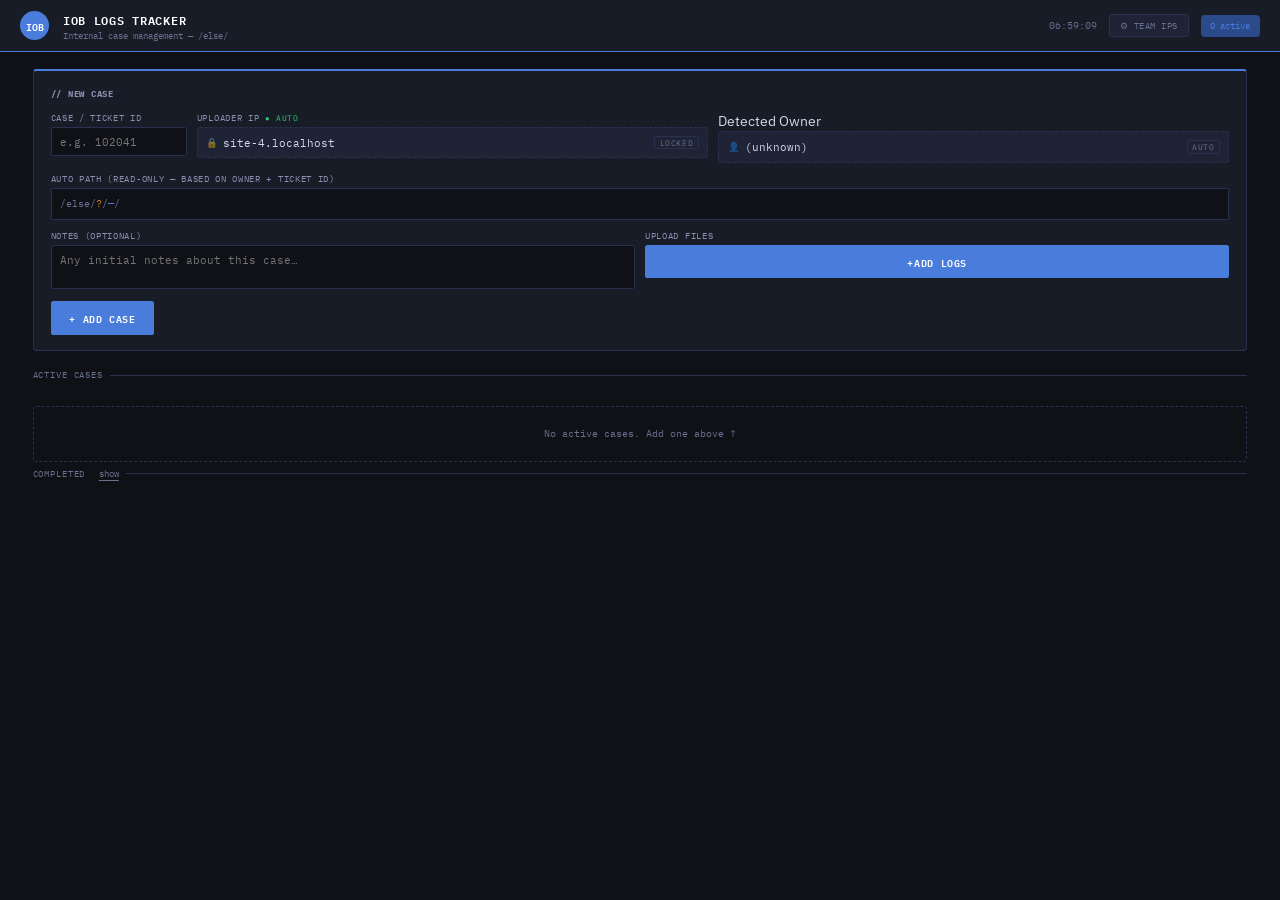
==== commit d4e24a56: "done some changes" ====
--- a/log-tracker.html
+++ b/log-tracker.html
@@ -3,188 +3,16 @@
 <head>
 <meta charset="UTF-8">
 <meta name="viewport" content="width=device-width, initial-scale=1.0">
-<title>IT Log Tracker</title>
-<style>
-@import url('https://fonts.googleapis.com/css2?family=IBM+Plex+Mono:wght@400;600&family=IBM+Plex+Sans:wght@400;500;600&display=swap');
-
-:root {
-  --bg:#0f1117; --surface:#181c27; --surface2:#1e2335;
-  --border:#2a3050; --border-active:#3d4f8a;
-  --red:#cc3333; --red-hat:#e00;
-  --accent:#4a7cdc; --accent-dim:#2a4a8a;
-  --green:#2ecc71; --green-dim:#1a5e38;
-  --yellow:#f0a500; --orange:#e07a20;
-  --text:#d4d8e8; --text-dim:#6a7090; --text-label:#8890b0;
-  --done-bg:#0d1a10; --done-border:#1a3020;
-  --mono:'IBM Plex Mono',monospace; --sans:'IBM Plex Sans',sans-serif;
-}
-*{box-sizing:border-box;margin:0;padding:0;}
-body{background:var(--bg);color:var(--text);font-family:var(--sans);min-height:100vh;}
-
-/* ── Header ── */
-header{background:var(--surface);border-bottom:2px solid var(--red-hat);padding:14px 28px;display:flex;align-items:center;gap:16px;position:sticky;top:0;z-index:200;}
-.rh-logo{width:36px;height:36px;background:var(--red-hat);border-radius:50%;display:flex;align-items:center;justify-content:center;font-family:var(--mono);font-weight:600;font-size:13px;color:#fff;flex-shrink:0;}
-header h1{font-family:var(--mono);font-size:15px;font-weight:600;letter-spacing:.06em;text-transform:uppercase;color:#fff;}
-header .subtitle{font-size:11px;color:var(--text-dim);font-family:var(--mono);}
-.header-right{margin-left:auto;display:flex;align-items:center;gap:16px;}
-.live-clock{font-family:var(--mono);font-size:12px;color:var(--text-dim);}
-.case-count{background:var(--accent-dim);color:var(--accent);font-family:var(--mono);font-size:11px;padding:4px 10px;border-radius:4px;border:1px solid var(--accent-dim);}
-
-/* ── Team panel toggle ── */
-.btn-team{background:var(--surface2);color:var(--text-dim);border:1px solid var(--border);font-family:var(--mono);font-size:11px;padding:5px 12px;border-radius:3px;cursor:pointer;text-transform:uppercase;letter-spacing:.05em;}
-.btn-team:hover{border-color:var(--orange);color:var(--orange);}
-
-main{max-width:1100px;margin:0 auto;padding:28px 24px;}
-
-/* ── Team config panel ── */
-.team-panel{background:var(--surface);border:1px solid var(--border);border-top:3px solid var(--orange);border-radius:4px;padding:20px 24px;margin-bottom:24px;display:none;}
-.team-panel.open{display:block;}
-.team-panel h2{font-family:var(--mono);font-size:11px;letter-spacing:.08em;text-transform:uppercase;color:var(--orange);margin-bottom:14px;}
-.team-list{display:flex;flex-direction:column;gap:8px;margin-bottom:12px;}
-.team-row{display:grid;grid-template-columns:1fr 1fr auto;gap:8px;align-items:center;}
-.team-row input{background:var(--bg);border:1px solid var(--border);color:var(--text);font-family:var(--mono);font-size:12px;padding:6px 9px;border-radius:3px;outline:none;}
-.team-row input:focus{border-color:var(--orange);}
-.team-row input.ip-inp{color:var(--yellow);}
-.btn-rm{background:transparent;border:1px solid var(--border);color:var(--text-dim);font-family:var(--mono);font-size:11px;padding:5px 10px;border-radius:3px;cursor:pointer;}
-.btn-rm:hover{border-color:var(--red);color:var(--red);}
-.btn-add-member{background:transparent;border:1px dashed var(--border);color:var(--text-dim);font-family:var(--mono);font-size:11px;padding:6px 14px;border-radius:3px;cursor:pointer;width:100%;}
-.btn-add-member:hover{border-color:var(--orange);color:var(--orange);}
-.team-save-row{margin-top:12px;display:flex;gap:10px;align-items:center;}
-.btn-save-team{background:var(--orange);color:#fff;border:none;font-family:var(--mono);font-size:11px;font-weight:600;letter-spacing:.05em;padding:7px 18px;border-radius:3px;cursor:pointer;text-transform:uppercase;}
-.btn-save-team:hover{background:#f08a30;}
-.team-hint{font-family:var(--mono);font-size:10px;color:var(--text-dim);}
-
-/* ── Add case panel ── */
-.add-panel{background:var(--surface);border:1px solid var(--border);border-top:3px solid var(--accent);border-radius:4px;padding:20px 24px;margin-bottom:28px;}
-.add-panel h2{font-family:var(--mono);font-size:11px;letter-spacing:.08em;text-transform:uppercase;color:var(--text-label);margin-bottom:16px;}
-.form-grid{display:grid;grid-template-columns:160px 1fr 1fr;gap:12px;align-items:start;}
-.form-group{display:flex;flex-direction:column;gap:5px;}
-.form-group label{font-family:var(--mono);font-size:10px;text-transform:uppercase;letter-spacing:.08em;color:var(--text-label);}
-.form-group input,.form-group textarea{background:var(--bg);border:1px solid var(--border);color:var(--text);font-family:var(--mono);font-size:13px;padding:8px 10px;border-radius:3px;outline:none;transition:border-color .15s;resize:none;}
-.form-group input:focus,.form-group textarea:focus{border-color:var(--accent);}
-
-/* locked display box */
-.locked-display{background:var(--surface2);border:1px dashed var(--border);border-radius:3px;padding:8px 10px;display:flex;align-items:center;gap:6px;font-family:var(--mono);font-size:13px;color:var(--text);user-select:none;pointer-events:none;min-height:37px;}
-.locked-display .ld-val{flex:1;}
-.locked-display .ld-badge{font-size:9px;text-transform:uppercase;letter-spacing:.08em;color:var(--text-dim);border:1px solid var(--border);border-radius:2px;padding:1px 5px;}
-/* path auto display */
-.path-preview{background:var(--bg);border:1px solid var(--border);border-radius:3px;padding:8px 10px;font-family:var(--mono);font-size:12px;color:var(--yellow);min-height:37px;display:flex;align-items:center;gap:0;}
-.path-preview .pp-base{color:var(--text-dim);}
-
-.form-row2{display:grid;grid-template-columns:1fr 1fr;gap:12px;margin-top:12px;}
-.form-actions{margin-top:14px;display:flex;align-items:center;gap:12px;}
-.btn-add{background:var(--accent);color:#fff;border:none;font-family:var(--mono);font-size:12px;font-weight:600;letter-spacing:.06em;padding:9px 22px;border-radius:3px;cursor:pointer;text-transform:uppercase;}
-.btn-add:hover{background:#5a8ce0;}
-.err-msg{font-family:var(--mono);font-size:11px;color:var(--red);display:none;}
-
-/* ── Section label ── */
-.section-label{font-family:var(--mono);font-size:10px;text-transform:uppercase;letter-spacing:.1em;color:var(--text-dim);margin-bottom:10px;display:flex;align-items:center;gap:8px;}
-.section-label::after{content:'';flex:1;height:1px;background:var(--border);}
-
-/* ── Case cards ── */
-#active-list,#done-list{display:flex;flex-direction:column;gap:10px;margin-bottom:28px;}
-.case-card{background:var(--surface);border:1px solid var(--border);border-left:3px solid var(--accent);border-radius:4px;padding:16px 18px;animation:slideIn .25s ease;}
-.case-card:hover{border-color:var(--border-active);border-left-color:var(--accent);}
-@keyframes slideIn{from{opacity:0;transform:translateY(-8px);}to{opacity:1;transform:translateY(0);}}
-.case-card.done-card{background:var(--done-bg);border-color:var(--done-border);border-left-color:var(--green-dim);opacity:.75;}
-
-.card-top{display:flex;align-items:flex-start;gap:12px;margin-bottom:12px;flex-wrap:wrap;}
-.case-id-badge{font-family:var(--mono);font-size:13px;font-weight:600;color:var(--accent);background:var(--accent-dim);padding:3px 9px;border-radius:3px;white-space:nowrap;flex-shrink:0;}
-.done-card .case-id-badge{color:var(--green);background:var(--green-dim);}
-.owner-badge{font-family:var(--mono);font-size:12px;color:var(--orange);background:#2a1a00;border:1px solid #3a2500;padding:3px 9px;border-radius:3px;white-space:nowrap;flex-shrink:0;}
-.case-meta{flex:1;display:flex;flex-wrap:wrap;gap:6px 18px;align-items:center;}
-.meta-item{display:flex;align-items:center;gap:5px;font-family:var(--mono);font-size:11px;color:var(--text-dim);}
-.meta-item .val{color:var(--text);font-size:12px;}
-.meta-item .key{text-transform:uppercase;letter-spacing:.07em;font-size:10px;}
-.ip-badge{display:inline-flex;align-items:center;gap:4px;background:var(--surface2);border:1px solid var(--border);border-radius:3px;padding:2px 8px;font-family:var(--mono);font-size:11px;color:var(--text-dim);}
-.ip-badge .lock{font-size:10px;opacity:.6;}
-.done-ip-badge{background:var(--green-dim);border-color:#1e5030;color:var(--green);}
-
-/* ── Card body ── */
-.card-body{display:grid;grid-template-columns:1fr 1fr;gap:10px;margin-bottom:12px;}
-.field-block{background:var(--bg);border:1px solid var(--border);border-radius:3px;padding:8px 10px;}
-.field-block .flabel{font-family:var(--mono);font-size:9px;text-transform:uppercase;letter-spacing:.1em;color:var(--text-dim);margin-bottom:4px;}
-.field-block .fval{font-family:var(--mono);font-size:12px;color:var(--text);word-break:break-all;white-space:pre-wrap;line-height:1.5;}
-.field-block .fval.path-val{color:var(--yellow);}
-.notes-area{width:100%;background:transparent;border:none;color:var(--text);font-family:var(--mono);font-size:12px;resize:none;outline:none;line-height:1.5;min-height:36px;}
-.notes-area::placeholder{color:var(--text-dim);}
-
-/* ── Upload section on card ── */
-.upload-section{background:var(--bg);border:1px solid var(--border);border-radius:3px;padding:10px 12px;margin-bottom:12px;}
-.upload-section .flabel{font-family:var(--mono);font-size:9px;text-transform:uppercase;letter-spacing:.1em;color:var(--text-dim);margin-bottom:8px;}
-.upload-drop{border:1px dashed var(--border);border-radius:3px;padding:12px;text-align:center;cursor:pointer;transition:border-color .15s,background .15s;position:relative;}
-.upload-drop:hover,.upload-drop.drag-over{border-color:var(--accent);background:rgba(74,124,220,.06);}
-.upload-drop input[type=file]{position:absolute;inset:0;opacity:0;cursor:pointer;width:100%;height:100%;}
-.upload-drop .drop-txt{font-family:var(--mono);font-size:11px;color:var(--text-dim);pointer-events:none;}
-.upload-drop .drop-txt span{color:var(--accent);}
-.upload-progress{margin-top:8px;display:none;}
-.progress-bar-wrap{background:var(--surface2);border-radius:2px;height:4px;overflow:hidden;margin-bottom:4px;}
-.progress-bar{height:100%;background:var(--accent);width:0%;transition:width .2s;}
-.progress-txt{font-family:var(--mono);font-size:10px;color:var(--text-dim);}
-
-/* ── File list on card ── */
-.file-list{margin-top:8px;display:flex;flex-direction:column;gap:4px;}
-.file-item{display:flex;align-items:center;gap:8px;background:var(--surface2);border-radius:3px;padding:5px 8px;}
-.file-icon{font-size:13px;flex-shrink:0;}
-.file-name{font-family:var(--mono);font-size:11px;color:var(--text);flex:1;overflow:hidden;text-overflow:ellipsis;white-space:nowrap;}
-.file-size{font-family:var(--mono);font-size:10px;color:var(--text-dim);flex-shrink:0;}
-.btn-del-file{background:transparent;border:none;color:var(--text-dim);cursor:pointer;font-size:12px;padding:0 2px;flex-shrink:0;}
-.btn-del-file:hover{color:var(--red);}
-
-/* ── Card footer ── */
-.card-footer{display:flex;align-items:center;gap:10px;flex-wrap:wrap;}
-.btn-done{background:var(--green-dim);color:var(--green);border:1px solid #1e5030;font-family:var(--mono);font-size:11px;font-weight:600;letter-spacing:.06em;padding:5px 14px;border-radius:3px;cursor:pointer;text-transform:uppercase;}
-.btn-done:hover{background:#1a6040;}
-.btn-delete{background:transparent;color:var(--text-dim);border:1px solid var(--border);font-family:var(--mono);font-size:11px;padding:5px 12px;border-radius:3px;cursor:pointer;text-transform:uppercase;letter-spacing:.05em;}
-.btn-delete:hover{border-color:var(--red);color:var(--red);}
-.done-status{display:flex;align-items:center;gap:6px;font-family:var(--mono);font-size:11px;color:var(--green);}
-.done-status .dot{width:6px;height:6px;background:var(--green);border-radius:50%;animation:pulse 2s infinite;}
-@keyframes pulse{0%,100%{opacity:1;}50%{opacity:.3;}}
-.countdown{font-family:var(--mono);font-size:11px;color:var(--text-dim);margin-left:auto;}
-.countdown.warn{color:var(--red);}
-
-/* ── Empty state ── */
-.empty-state{text-align:center;padding:32px 0;font-family:var(--mono);font-size:12px;color:var(--text-dim);border:1px dashed var(--border);border-radius:4px;display:none;}
-.done-section{margin-top:8px;}
-.done-fade{max-height:0;overflow:hidden;transition:max-height .4s ease;}
-.done-fade.expanded{max-height:9999px;}
-.toggle-done{background:none;border:none;color:var(--text-dim);font-family:var(--mono);font-size:11px;cursor:pointer;padding:0;text-decoration:underline;text-underline-offset:3px;margin-left:8px;}
-.toggle-done:hover{color:var(--text);}
-
-/* ── Confirm Modal ── */
-.modal-overlay{display:none;position:fixed;inset:0;background:rgba(0,0,0,.6);z-index:1000;align-items:center;justify-content:center;}
-.modal-overlay.show{display:flex;}
-.modal-box{background:var(--surface);border:1px solid var(--border);border-top:3px solid var(--green);border-radius:6px;padding:24px 28px;width:380px;max-width:90vw;animation:slideIn .2s ease;}
-.modal-title{font-family:var(--mono);font-size:14px;font-weight:600;color:#fff;margin-bottom:6px;text-transform:uppercase;letter-spacing:.04em;}
-.modal-case{font-family:var(--mono);font-size:12px;color:var(--accent);margin-bottom:10px;}
-.modal-msg{font-family:var(--sans);font-size:13px;color:var(--text-dim);line-height:1.5;margin-bottom:20px;}
-.modal-actions{display:flex;justify-content:flex-end;gap:10px;}
-.modal-btn{font-family:var(--mono);font-size:12px;font-weight:600;letter-spacing:.05em;text-transform:uppercase;padding:8px 18px;border-radius:3px;cursor:pointer;border:1px solid var(--border);}
-.modal-no{background:transparent;color:var(--text-dim);}
-.modal-no:hover{border-color:var(--border-active);color:var(--text);}
-.modal-yes{background:var(--green-dim);color:var(--green);border-color:#1e5030;}
-.modal-yes:hover{background:#1a6040;}
-
-/* ── Toast ── */
-#toast{position:fixed;bottom:24px;right:24px;background:var(--surface);border:1px solid var(--border);border-left:3px solid var(--green);border-radius:4px;padding:10px 16px;font-family:var(--mono);font-size:12px;color:var(--text);z-index:2000;opacity:0;transform:translateY(8px);transition:opacity .2s,transform .2s;pointer-events:none;}
-#toast.show{opacity:1;transform:translateY(0);}
-#toast.err{border-left-color:var(--red);}
-
-@media(max-width:680px){
-  .form-grid{grid-template-columns:1fr;}
-  .form-row2{grid-template-columns:1fr;}
-  .card-body{grid-template-columns:1fr;}
-  .team-row{grid-template-columns:1fr 1fr auto;}
-}
-</style>
+<title>IOB Logs Tracker</title>
+<link rel="stylesheet" href="style.css">
 </head>
 <body>
 
 <header>
-  <div class="rh-logo">RH</div>
+  <div class="rh-logo">IOB</div>
   <div>
-    <h1>IT Log Tracker</h1>
-    <div class="subtitle">Internal case &amp; path management — /else/</div>
+    <h1>IOB Logs Tracker</h1>
+    <div class="subtitle">Internal case management — /else/</div>
   </div>
   <div class="header-right">
     <div class="live-clock" id="clock">--:--:--</div>
@@ -212,7 +40,7 @@
   <div class="form-grid">
     <div class="form-group">
       <label>Case / Ticket ID</label>
-      <input type="text" id="inp-case-id" placeholder="e.g. INC-2041" maxlength="60" autocomplete="off" oninput="updatePathPreview()" />
+      <input type="text" id="inp-case-id" placeholder="e.g. 102041" maxlength="60" autocomplete="off" oninput="updatePathPreview()" />
     </div>
     <div class="form-group">
       <label>Uploader IP <span style="color:var(--green);font-size:9px;">● AUTO</span></label>
@@ -222,7 +50,7 @@
         <span class="ld-badge">locked</span>
       </div>
     </div>
-    <div class="form-group">
+    <div class="form-group-top">
       <label>Detected Owner</label>
       <div class="locked-display" title="Matched from Team IP list">
         <span style="opacity:.5;font-size:11px;">👤</span>
@@ -243,12 +71,10 @@
       <textarea id="inp-notes" rows="2" placeholder="Any initial notes about this case…"></textarea>
     </div>
     <div class="form-group">
-      <label>Upload Files (optional — also available on the case card)</label>
-      <div class="upload-drop" id="new-drop" ondragover="dragOver(event,'new-drop')" ondragleave="dragLeave('new-drop')" ondrop="dropFiles(event,'new-drop')">
-        <input type="file" multiple id="new-files" onchange="previewNewFiles()" />
-        <div class="drop-txt">Drag &amp; drop or <span>browse</span></div>
-      </div>
-      <div id="new-file-names" style="font-family:var(--mono);font-size:10px;color:var(--text-dim);margin-top:4px;"></div>
+      <label>Upload Files</label>
+        <input type="file" multiple id="new-files" onchange="previewNewFiles()" style="display:none;"> 
+        <button type = "button" class="btn-add-file" onclick = "document.getElementById('new-files').click()">+Add Logs</button>
+      <div id="new-file-names"></div>
     </div>
   </div>
   <div class="form-actions">
@@ -260,7 +86,7 @@
 <!-- Active Cases -->
 <div class="section-label">Active Cases</div>
 <div id="active-list"></div>
-<div class="empty-state" id="empty-active">No active cases. Add one above ↑</div>
+<div id="empty-active">No active cases. Add one above ↑</div>
 
 <!-- Done Cases -->
 <div class="done-section">
@@ -281,7 +107,7 @@
   <div class="modal-box">
     <div class="modal-title">Mark case as done?</div>
     <div class="modal-case" id="modal-case-label"></div>
-    <div class="modal-msg">Files will be kept on the server. The case will be removed from the tracker after 60 seconds.</div>
+    <div class="modal-msg">Files will be kept on the server. The case will be removed from the tracker after 30 days.</div>
     <div class="modal-actions">
       <button class="modal-btn modal-no" onclick="closeModal()">No, Cancel</button>
       <button class="modal-btn modal-yes" onclick="confirmDone()">Yes, Mark Done</button>
@@ -296,12 +122,28 @@
 // ════════════════════════════════════════════════
 // CONFIG — backend endpoint (same folder as this file)
 const API = 'upload.php';
+ 
+//SFTP 
+const SFTP = {
+  host: 'YOUR_SERVER_IP_OR_HOSTNAME',   // e.g. '192.168.1.50'
+  port: 22,                              // change if your SFTP/SSH port isn't 22
+  user: 'YOUR_SFTP_USERNAME',
+  pass: 'YOUR_SFTP_PASSWORD'
+};
 
 // ════════════════════════════════════════════════
 // TEAM — stored in localStorage
 let team = JSON.parse(localStorage.getItem('it_team') || '[]');
 // team = [{name:'pavan', ip:'192.168.1.10'}, ...]
 
+function buildSftpLink(path) {
+  const user = encodeURIComponent(SFTP.user);
+  const pass = encodeURIComponent(SFTP.pass);
+  const host = SFTP.host;
+  const port = SFTP.port || 22;
+  // path already starts with '/', so we don't add an extra slash
+  return `sftp://${user}:${pass}@${host}:${port}${path}`;
+}
 // ── Clock ──────────────────────────────────────
 function updateClock() {
   document.getElementById('clock').textContent =
@@ -425,6 +267,7 @@
   const owner  = document.getElementById('inp-owner').textContent;
   const err    = document.getElementById('err-msg');
 
+
   if (!caseId) {
     err.style.display='inline';
     setTimeout(()=>err.style.display='none',3000);
@@ -470,6 +313,7 @@
   document.getElementById('new-file-names').textContent='';
   render();
   toast('Case '+caseId+' created');
+  console.log('New case added:', c);
 }
 
 // ── Upload files for a case ────────────────────
@@ -566,7 +410,7 @@
   const c = cases.find(x=>x.id===pendingDoneId);
   if (c && !c.done) {
     c.done=true; c.doneAt=new Date().toISOString();
-    c.doneIp=detectedIP; c.deleteAt=Date.now()+60000;
+    c.doneIp=detectedIP; c.deleteAt=Date.now()+ (30 * 24 * 60 * 60 * 1000); // 30 days later
     save(); render();
     toast('Case '+c.caseId+' marked done');
   }
@@ -623,7 +467,8 @@
   return (b/1048576).toFixed(1)+'MB';
 }
 
-function render(){
+function render() 
+{
   const active=cases.filter(c=>!c.done);
   const done  =cases.filter(c=> c.done);
   document.getElementById('case-count').textContent=active.length+' active';
@@ -632,6 +477,16 @@
   document.getElementById('active-list').innerHTML=active.map(cardHTML).join('');
   document.getElementById('done-list').innerHTML  =done.map(cardHTML).join('');
 }
+const active = cases.filter(c => !c.done);
+const activeList = document.getElementById('active-list');
+activeList.innerHTML = active.map(cardHTML).join(' ');
+ activeList.addEventListener("click",(e) => {
+  const header = e.target.closest(".card-top");
+  if (!header) return;
+  const card = header.closest(".case-card");
+  document.querySelectorAll(".case-card.open").forEach(c => {if (c !==card){c.classList.remove("open")}});
+  card.classList.toggle("open");
+ })
 
 function fileIcon(name){
   const ext=(name.split('.').pop()||'').toLowerCase();
@@ -639,94 +494,114 @@
   return map[ext]||'📎';
 }
 
-function cardHTML(c){
-  const isDone=c.done;
-  const secs=isDone&&c.deleteAt?Math.max(0,Math.ceil((c.deleteAt-Date.now())/1000)):null;
+
+function cardHTML(c) {
+  const isDone = c.done;
+  const secs =
+    isDone && c.deleteAt
+      ? Math.max(0, Math.ceil((c.deleteAt - Date.now()) / 1000))
+      : null;
+
   const filesHTML = c.files.length
-    ? `<div class="file-list">${c.files.map(f=>`
-        <div class="file-item">
-          <span class="file-icon">${fileIcon(f.name)}</span>
-          <span class="file-name" title="${esc(f.path||f.name)}">${esc(f.name)}</span>
-          <span class="file-size">${fmtSize(f.size||0)}</span>
-          ${!isDone?`<button class="btn-del-file" onclick="deleteFile(${c.id},'${esc(f.name)}')" title="Delete file">✕</button>`:''}
-        </div>`).join('')}
-      </div>` : '';
+    ? `<div class="file-list">
+        ${c.files.map(f => `
+          <div class="file-item">
+            <span class="file-icon">${fileIcon(f.name)}</span>
+            <span class="file-name" title="${esc(f.path || f.name)}">${esc(f.name)}</span>
+            <span class="file-size">${fmtSize(f.size || 0)}</span>
+            ${
+              !isDone
+                ? `<button class="btn-del-file" onclick="event.stopPropagation();deleteFile(${c.id},'${esc(f.name)}')">✕</button>`
+                : ''
+            }
+          </div>
+        `).join('')}
+      </div>`
+    : '';
 
   return `
-  <div class="case-card ${isDone?'done-card':''}" id="card-${c.id}">
-    <div class="card-top">
-      <span class="case-id-badge">${esc(c.caseId)}</span>
-      ${c.owner?`<span class="owner-badge">👤 ${esc(c.owner)}</span>`:''}
-      <div class="case-meta">
-        <div class="meta-item">
-          <span class="key">Uploaded by</span>
-          <span class="ip-badge"><span class="lock">🔒</span> ${esc(c.ip)}</span>
-        </div>
-        ${isDone&&c.doneIp?`<div class="meta-item">
-          <span class="key">Closed by</span>
-          <span class="ip-badge done-ip-badge"><span class="lock">✓</span> ${esc(c.doneIp)}</span>
-        </div>`:''}
-        <div class="meta-item">
-          <span class="key">Added</span>
-          <span class="val">${formatDate(c.createdAt)}</span>
-        </div>
-        ${isDone?`<div class="meta-item"><span class="key">Closed</span><span class="val">${formatDate(c.doneAt)}</span></div>`:''}
-      </div>
-    </div>
-
-    ${c.autoPath?`
-    <div style="margin-bottom:10px;">
-      <div class="field-block" style="padding:7px 10px;">
-        <div class="flabel">Server Path</div>
-        <div class="fval path-val">${esc(c.autoPath)}</div>
-      </div>
-    </div>`:''}
-
-    <div class="card-body">
-      <div class="field-block" style="grid-column:span 2">
-        <div class="flabel">Notes</div>
-        <textarea class="notes-area" rows="2" placeholder="Add notes about this case…"
-          onchange="updateNotes(${c.id},this.value)"
-          ${isDone?'readonly':''}
-        >${esc(c.notes)}</textarea>
-      </div>
-    </div>
-
-    ${!isDone?`
-    <div class="upload-section">
-      <div class="flabel">Files — ${esc(c.autoPath||'(no path — unknown owner)')}  &nbsp;·&nbsp; ${c.files.length} file(s)</div>
-      ${c.owner?`
-      <div class="upload-drop" ondragover="dragOver(event,'card-drop-${c.id}')" ondragleave="dragLeave('card-drop-${c.id}')" ondrop="dropFiles(event,'card-drop-${c.id}')" id="card-drop-${c.id}">
-        <input type="file" multiple id="card-file-${c.id}" onchange="cardUploadTrigger(${c.id})" />
-        <div class="drop-txt">Drag &amp; drop or <span>browse</span> to upload into <strong>${esc(c.autoPath)}</strong></div>
-      </div>
-      <div class="upload-progress" id="prog-${c.id}">
-        <div class="progress-bar-wrap"><div class="progress-bar" id="progbar-${c.id}"></div></div>
-        <div class="progress-txt" id="progtxt-${c.id}">Uploading…</div>
-      </div>`
-      :`<div style="font-family:var(--mono);font-size:11px;color:var(--text-dim);padding:8px 0;">
-          ⚠ No owner matched for IP ${esc(c.ip)} — add this IP in Team IPs to enable uploads.
-        </div>`}
-      ${filesHTML}
-    </div>`
-    :`
-    <div class="upload-section" style="background:transparent;">
-      <div class="flabel">Files uploaded (${c.files.length})</div>
-      ${filesHTML||'<div style="font-family:var(--mono);font-size:11px;color:var(--text-dim);">No files uploaded</div>'}
-    </div>`}
-
-    <div class="card-footer">
-      ${!isDone?`
-        <button class="btn-done" onclick="markDone(${c.id})">✓ Mark Done</button>
-        <button class="btn-delete" onclick="deleteCase(${c.id})">Delete</button>
-      `:`
-        <div class="done-status"><div class="dot"></div> Completed</div>
-        <button class="btn-delete" onclick="deleteCase(${c.id})">Remove</button>
-        <div class="countdown ${secs!==null&&secs<15?' warn':''}" id="cd-${c.id}">Auto-remove in ${secs}s</div>
-      `}
-    </div>
-  </div>`;
-}
+    <div class="case-card ${isDone ? 'done-card' : ''}" id="card-${c.id}">
+
+      <!-- ALWAYS VISIBLE — single compact line -->
+      <div class="card-top">
+        <span class="case-id-badge">${esc(c.caseId)}</span>
+
+        ${c.owner ? `<span class="owner-badge">👤 ${esc(c.owner)}</span>` : ''}
+
+        <div class="meta-item">
+          <span class="key">By</span>
+          <span class="ip-badge">🔒 ${esc(c.ip)}</span>
+        </div>
+
+        <div class="meta-item">
+          <span class="key">Added</span>
+          <span class="val">${formatDate(c.createdAt)}</span>
+        </div>
+      </div>
+
+      <!-- HIDDEN UNTIL CLICK -->
+      <div class="card-content">
+
+        <div class="case-meta">
+          ${isDone && c.doneIp
+            ? `<div class="meta-item">
+                <span class="key">Closed by</span>
+                <span class="ip-badge done-ip-badge">✓ ${esc(c.doneIp)}</span>
+              </div>`
+            : ''}
+        </div>
+
+        ${c.autoPath
+          ? `<div style="margin-bottom:10px;">
+              <div class="field-block" style="padding:7px 10px;">
+                <div class="flabel">Server Path</div>
+                <div class="path-row">
+                  <div class="fval path-val">${esc(c.autoPath)}</div>
+                  <a class="btn-go" href="${esc(buildSftpLink(c.autoPath))}" onclick="event.stopPropagation();" title="Open this folder in WinSCP">↗ Go</a>
+                </div>
+              </div>
+            </div>`
+          : ''}
+        ${c.autoPath
+        ? `<div style="margin-bottom:10px;">
+            <div class="field-block" style="padding:7px 10px;">
+              <div class="flabel">Upload More Files</div>
+              <div class="flabel"> Server Path</div>
+              <div class="path-row">
+                <div class="fval path-val">${esc(c.autoPath)}</div>
+                <a class="btn-go" href="${esc(buildSftpLink(c.autoPath)) }" onclick="event.stopPropagation();" title="Open this folder in WinSCP">↗ Go</a>
+              </div>
+              </div>
+              </div>`
+              :''  }
+        <div class="card-body">
+          <div class="field-block" style="grid-column:span 2">
+            <div class="flabel">Notes</div>
+            <textarea class="notes-area" rows="2" onchange="updateNotes(${c.id},this.value)" ${isDone ? 'readonly' : ''}>${esc(c.notes)}</textarea>
+          </div>
+        </div>
+
+        <div class="upload-section">
+          <div class="flabel">Files (${c.files.length})</div>
+          ${filesHTML || '<div>No files uploaded</div>'}
+        </div>
+
+        <div class="card-footer">
+          ${
+            !isDone
+              ? `<button class="btn-done" onclick="event.stopPropagation();markDone(${c.id})">✓ Mark Done</button>
+                 <button class="btn-delete" onclick="event.stopPropagation();deleteCase(${c.id})">Delete</button>`
+              : `<div class="done-status">Completed</div>
+                 <button class="btn-delete" onclick="event.stopPropagation();deleteCase(${c.id})">Remove</button>
+                 <div class="countdown" id="cd-${c.id}">Auto-remove in ${secs}s</div>`
+          }
+        </div>
+
+      </div>
+    </div>
+  `;
+}
+
 
 function esc(s){
   if(!s) return '';
--- a/style.css
+++ b/style.css
@@ -0,0 +1,270 @@
+@import url('https://fonts.googleapis.com/css2?family=IBM+Plex+Mono:wght@400;600&family=IBM+Plex+Sans:wght@400;500;600&display=swap');
+
+:root {
+  --bg:#0f1117; --surface:#181c27; --surface2:#1e2335;
+  --border:#2a3050; --border-active:#3d4f8a;
+  --red:#cc3333; --red-hat:#e00;
+  --accent:#4a7cdc; --accent-dim:#2a4a8a;
+  --green:#2ecc71; --green-dim:#1a5e38;
+  --yellow:#f0a500; --orange:#e07a20;
+  --text:#d4d8e8; --text-dim:#6a7090; --text-label:#8890b0;
+  --done-bg:#0d1a10; --done-border:#1a3020;
+  --mono:'IBM Plex Mono',monospace; --sans:'IBM Plex Sans',sans-serif;
+}
+*{box-sizing:border-box;margin:0;padding:0;}
+html,body{width:100%;}
+body{background:var(--bg);color:var(--text);font-family:var(--sans);min-height:100vh;}
+
+
+body{zoom:0.85}
+/* ── Header ── */
+header{background:var(--surface);border-bottom:2px solid var(--accent);padding:12px 24px;display:flex;align-items:center;gap:16px;position:sticky;top:0;z-index:200;}
+.rh-logo{width:34px;height:34px;background:var(--accent);border-radius:50%;display:flex;align-items:center;justify-content:center;font-family:var(--mono);font-weight:600;font-size:12px;color:#fff;flex-shrink:0;}
+header h1{font-family:var(--mono);font-size:14px;font-weight:600;letter-spacing:.06em;text-transform:uppercase;color:#fff;}
+header .subtitle{font-size:10px;color:var(--text-dim);font-family:var(--mono);}
+.header-right{margin-left:auto;display:flex;align-items:center;gap:14px;}
+.live-clock{font-family:var(--mono);font-size:12px;color:var(--text-dim);}
+.case-count{background:var(--accent-dim);color:var(--accent);font-family:var(--mono);font-size:11px;padding:4px 10px;border-radius:4px;border:1px solid var(--accent-dim);white-space:nowrap;}
+
+/* ── Team panel toggle ── */
+.btn-team{background:var(--surface2);color:var(--text-dim);border:1px solid var(--border);font-family:var(--mono);font-size:11px;padding:5px 12px;border-radius:3px;cursor:pointer;text-transform:uppercase;letter-spacing:.05em;white-space:nowrap;}
+.btn-team:hover{border-color:var(--orange);color:var(--orange);}
+
+/* ── FULL WIDTH LAYOUT ──
+   Page now uses the entire viewport width on any screen (PC / large monitor / mobile).
+   Side padding scales down a bit on narrow screens via the media query at the bottom. */
+main{width:100%;max-width:none;margin:0;padding:20px clamp(12px,3vw,40px);}
+
+/* ── Team config panel ── */
+.team-panel{background:var(--surface);border:1px solid var(--border);border-top:3px solid var(--orange);border-radius:4px;padding:18px 20px;margin-bottom:20px;display:none;}
+.team-panel.open{display:block;}
+.team-panel h2{font-family:var(--mono);font-size:11px;letter-spacing:.08em;text-transform:uppercase;color:var(--orange);margin-bottom:14px;}
+.team-list{display:flex;flex-direction:column;gap:8px;margin-bottom:12px;}
+.team-row{display:grid;grid-template-columns:1fr 1fr auto;gap:8px;align-items:center;}
+.team-row input{background:var(--bg);border:1px solid var(--border);color:var(--text);font-family:var(--mono);font-size:12px;padding:6px 9px;border-radius:3px;outline:none;}
+.team-row input:focus{border-color:var(--orange);}
+.team-row input.ip-inp{color:var(--yellow);}
+.btn-rm{background:transparent;border:1px solid var(--border);color:var(--text-dim);font-family:var(--mono);font-size:11px;padding:5px 10px;border-radius:3px;cursor:pointer;}
+.btn-rm:hover{border-color:var(--red);color:var(--red);}
+.btn-add-member{background:transparent;border:1px dashed var(--border);color:var(--text-dim);font-family:var(--mono);font-size:11px;padding:6px 14px;border-radius:3px;cursor:pointer;width:100%;}
+.btn-add-member:hover{border-color:var(--orange);color:var(--orange);}
+.team-save-row{margin-top:12px;display:flex;gap:10px;align-items:center;flex-wrap:wrap;}
+.btn-save-team{background:var(--orange);color:#fff;border:none;font-family:var(--mono);font-size:11px;font-weight:600;letter-spacing:.05em;padding:7px 18px;border-radius:3px;cursor:pointer;text-transform:uppercase;}
+.btn-save-team:hover{background:#f08a30;}
+.team-hint{font-family:var(--mono);font-size:10px;color:var(--text-dim);}
+
+/* ── Add case panel ── */
+.add-panel{background:var(--surface);border:1px solid var(--border);border-top:3px solid var(--accent);border-radius:4px;padding:18px 20px;margin-bottom:22px;}
+.add-panel h2{font-family:var(--mono);font-size:11px;letter-spacing:.08em;text-transform:uppercase;color:var(--text-label);margin-bottom:14px;}
+.form-grid{display:grid;grid-template-columns:160px 1fr 1fr;gap:12px;align-items:start;}
+.form-group{display:flex;flex-direction:column;gap:5px;}
+.form-group label{font-family:var(--mono);font-size:10px;text-transform:uppercase;letter-spacing:.08em;color:var(--text-label);}
+.form-group input,.form-group textarea{background:var(--bg);border:1px solid var(--border);color:var(--text);font-family:var(--mono);font-size:13px;padding:8px 10px;border-radius:3px;outline:none;transition:border-color .15s;resize:none;}
+.form-group input:focus,.form-group textarea:focus{border-color:var(--accent);}
+.form-group-top{display:flex;flex-direction:column;gap:2px;}
+
+/* locked display box */
+.locked-display{background:var(--surface2);border:1px dashed var(--border);border-radius:3px;padding:8px 10px;display:flex;align-items:center;gap:6px;font-family:var(--mono);font-size:13px;color:var(--text);user-select:none;pointer-events:none;min-height:37px;}
+.locked-display .ld-val{flex:1;}
+.locked-display .ld-badge{font-size:9px;text-transform:uppercase;letter-spacing:.08em;color:var(--text-dim);border:1px solid var(--border);border-radius:2px;padding:1px 5px;}
+/* path auto display */
+.path-preview{background:var(--bg);border:1px solid var(--border);border-radius:3px;padding:8px 10px;font-family:var(--mono);font-size:12px;color:var(--yellow);min-height:37px;display:flex;align-items:center;gap:0;}
+.path-preview .pp-base{color:var(--text-dim);}
+
+.form-row2{display:grid;grid-template-columns:1fr 1fr;gap:12px;margin-top:12px;}
+.form-actions{margin-top:14px;display:flex;align-items:center;gap:12px;}
+.btn-add{background:var(--accent);color:#fff;border:none;font-family:var(--mono);font-size:12px;font-weight:600;letter-spacing:.06em;padding:9px 22px;border-radius:3px;cursor:pointer;text-transform:uppercase;}
+.btn-add:hover{background:#5a8ce0;}
+.err-msg{font-family:var(--mono);font-size:11px;color:var(--red);display:none;}
+
+/* ── Section label ── */
+.section-label{font-family:var(--mono);font-size:10px;text-transform:uppercase;letter-spacing:.1em;color:var(--text-dim);margin-bottom:8px;display:flex;align-items:center;gap:8px;}
+.section-label::after{content:'';flex:1;height:1px;background:var(--border);}
+
+/* ════════════════════════════════════════════════
+   CASE CARDS — compact, one-line collapsed row
+   ════════════════════════════════════════════════ */
+#active-list,#done-list{display:flex;flex-direction:column;gap:6px;margin-bottom:22px;}
+
+.case-card{
+  background:var(--surface);
+  border:1px solid var(--border);
+  border-left:3px solid var(--accent);
+  border-radius:4px;
+  overflow:hidden; /* keeps collapsed height exact, no stray space */
+  animation:slideIn .2s ease;
+}
+.case-card:hover{border-color:var(--border-active);border-left-color:var(--accent);}
+@keyframes slideIn{from{opacity:0;transform:translateY(-6px);}to{opacity:1;transform:translateY(0);}}
+.case-card.done-card{background:var(--done-bg);border-color:var(--done-border);border-left-color:var(--green-dim);opacity:.75;}
+
+/* COLLAPSED ROW — everything on a single compact line */
+.card-top{
+  display:flex;
+  align-items:center;
+  gap:14px;
+  padding:8px 14px;       /* small, fixed-height row instead of a tall block */
+  cursor:pointer;
+  flex-wrap:nowrap;
+  overflow-x:auto;        /* if the window is very narrow, scroll instead of wrap/break */
+  scrollbar-width:none;
+}
+.card-top::-webkit-scrollbar{display:none;}
+
+.case-id-badge{
+  font-family:var(--mono);font-size:12px;font-weight:600;color:var(--accent);
+  background:var(--accent-dim);padding:2px 8px;border-radius:3px;
+  white-space:nowrap;flex-shrink:0;
+}
+.done-card .case-id-badge{color:var(--green);background:var(--green-dim);}
+
+.owner-badge{
+  font-family:var(--mono);font-size:11px;color:var(--orange);
+  background:#2a1a00;border:1px solid #3a2500;padding:2px 8px;border-radius:3px;
+  white-space:nowrap;flex-shrink:0;
+}
+
+.card-top .meta-item{
+  display:flex;align-items:center;gap:5px;
+  font-family:var(--mono);font-size:11px;color:var(--text-dim);
+  white-space:nowrap;flex-shrink:0;
+}
+.card-top .meta-item .key{text-transform:uppercase;letter-spacing:.06em;font-size:9px;}
+.card-top .meta-item .val{color:var(--text);font-size:11px;white-space:nowrap;}
+
+.ip-badge{
+  display:inline-flex;align-items:center;gap:4px;
+  background:var(--surface2);border:1px solid var(--border);border-radius:3px;
+  padding:2px 7px;font-family:var(--mono);font-size:11px;color:var(--text-dim);
+  white-space:nowrap;flex-shrink:0;
+}
+.done-ip-badge{background:var(--green-dim);border-color:#1e5030;color:var(--green);}
+
+/* spacer pushes the date to the end of the line on wide screens */
+.card-top::after{content:'';flex:1 1 auto;min-width:8px;}
+
+/* EXPANDED CONTENT — only renders when .open, and is tightened up */
+.card-content{display:none;}
+.case-card.open .card-content{
+  display:block;
+  padding:0 14px 14px;
+  border-top:1px solid var(--border);
+}
+.case-card.open{border-left-color:var(--accent);}
+
+.case-meta{display:flex;flex-wrap:wrap;gap:6px 14px;align-items:center;margin-top:10px;}
+.case-meta:empty{margin-top:0;}
+.meta-item{display:flex;align-items:center;gap:6px;font-family:var(--mono);font-size:11px;color:var(--text-dim);}
+.meta-item .val{color:var(--text);font-size:12px;}
+.meta-item .key{text-transform:uppercase;letter-spacing:.07em;font-size:10px;}
+
+/* ── Card body ── */
+.card-body{display:grid;grid-template-columns:1fr 1fr;gap:8px;margin:10px 0;}
+.field-block{background:var(--bg);border:1px solid var(--border);border-radius:3px;padding:7px 10px;}
+.field-block .flabel{font-family:var(--mono);font-size:9px;text-transform:uppercase;letter-spacing:.1em;color:var(--text-dim);margin-bottom:3px;}
+.field-block .fval{font-family:var(--mono);font-size:12px;color:var(--text);word-break:break-all;white-space:pre-wrap;line-height:1.4;}
+.field-block .fval.path-val{color:var(--yellow);}
+.notes-area{width:100%;background:transparent;border:none;color:var(--text);font-family:var(--mono);font-size:12px;resize:none;outline:none;line-height:1.4;min-height:28px;}
+.notes-area::placeholder{color:var(--text-dim);}
+
+/* ── Upload section on card ── */
+.upload-section{background:var(--bg);border:1px solid var(--border);border-radius:3px;padding:8px 10px;margin-bottom:10px;}
+.upload-section .flabel{font-family:var(--mono);font-size:9px;text-transform:uppercase;letter-spacing:.1em;color:var(--text-dim);margin-bottom:6px;}
+.upload-drop{border:1px dashed var(--border);border-radius:3px;padding:10px;text-align:center;cursor:pointer;transition:border-color .15s,background .15s;position:relative;}
+.upload-drop:hover,.upload-drop.drag-over{border-color:var(--accent);background:rgba(74,124,220,.06);}
+.upload-drop input[type=file]{position:absolute;inset:0;opacity:0;cursor:pointer;width:100%;height:100%;}
+.upload-drop .drop-txt{font-family:var(--mono);font-size:11px;color:var(--text-dim);pointer-events:none;}
+.upload-drop .drop-txt span{color:var(--accent);}
+.upload-progress{margin-top:8px;display:none;}
+.progress-bar-wrap{background:var(--surface2);border-radius:2px;height:4px;overflow:hidden;margin-bottom:4px;}
+.progress-bar{height:100%;background:var(--accent);width:0%;transition:width .2s;}
+.progress-txt{font-family:var(--mono);font-size:10px;color:var(--text-dim);}
+
+/* ── File list on card ── */
+.file-list{margin-top:6px;display:flex;flex-direction:column;gap:4px;}
+.file-item{display:flex;align-items:center;gap:8px;background:var(--surface2);border-radius:3px;padding:5px 8px;}
+.file-icon{font-size:13px;flex-shrink:0;}
+.file-name{font-family:var(--mono);font-size:11px;color:var(--text);flex:1;overflow:hidden;text-overflow:ellipsis;white-space:nowrap;}
+.file-size{font-family:var(--mono);font-size:10px;color:var(--text-dim);flex-shrink:0;}
+.btn-del-file{background:transparent;border:none;color:var(--text-dim);cursor:pointer;font-size:12px;padding:0 2px;flex-shrink:0;}
+.btn-del-file:hover{color:var(--red);}
+
+/* ── Card footer ── */
+.card-footer{display:flex;align-items:center;gap:10px;flex-wrap:wrap;margin-top:4px;}
+.btn-done{background:var(--green-dim);color:var(--green);border:1px solid #1e5030;font-family:var(--mono);font-size:11px;font-weight:600;letter-spacing:.06em;padding:5px 14px;border-radius:3px;cursor:pointer;text-transform:uppercase;}
+.btn-done:hover{background:#1a6040;}
+.btn-delete{background:transparent;color:var(--text-dim);border:1px solid var(--border);font-family:var(--mono);font-size:11px;padding:5px 12px;border-radius:3px;cursor:pointer;text-transform:uppercase;letter-spacing:.05em;}
+.btn-delete:hover{border-color:var(--red);color:var(--red);}
+.done-status{display:flex;align-items:center;gap:6px;font-family:var(--mono);font-size:11px;color:var(--green);}
+.done-status .dot{width:6px;height:6px;background:var(--green);border-radius:50%;animation:pulse 2s infinite;}
+@keyframes pulse{0%,100%{opacity:1;}50%{opacity:.3;}}
+.countdown{font-family:var(--mono);font-size:11px;color:var(--text-dim);margin-left:auto;}
+.countdown.warn{color:var(--red);}
+
+/* ── Empty state ── */
+#empty-active,.empty-state{text-align:center;padding:24px 0;font-family:var(--mono);font-size:12px;color:var(--text-dim);border:1px dashed var(--border);border-radius:4px;display:none;}
+.done-section{margin-top:6px;}
+.done-fade{max-height:0;overflow:hidden;transition:max-height .4s ease;}
+.done-fade.expanded{max-height:9999px;}
+.toggle-done{background:none;border:none;color:var(--text-dim);font-family:var(--mono);font-size:11px;cursor:pointer;padding:0;text-decoration:underline;text-underline-offset:3px;margin-left:8px;}
+.toggle-done:hover{color:var(--text);}
+
+/* ── Confirm Modal ── */
+.modal-overlay{display:none;position:fixed;inset:0;background:rgba(0,0,0,.6);z-index:1000;align-items:center;justify-content:center;}
+.modal-overlay.show{display:flex;}
+.modal-box{background:var(--surface);border:1px solid var(--border);border-top:3px solid var(--green);border-radius:6px;padding:24px 28px;width:380px;max-width:90vw;animation:slideIn .2s ease;}
+.modal-title{font-family:var(--mono);font-size:14px;font-weight:600;color:#fff;margin-bottom:6px;text-transform:uppercase;letter-spacing:.04em;}
+.modal-case{font-family:var(--mono);font-size:12px;color:var(--accent);margin-bottom:10px;}
+.modal-msg{font-family:var(--sans);font-size:13px;color:var(--text-dim);line-height:1.5;margin-bottom:20px;}
+.modal-actions{display:flex;justify-content:flex-end;gap:10px;}
+.modal-btn{font-family:var(--mono);font-size:12px;font-weight:600;letter-spacing:.05em;text-transform:uppercase;padding:8px 18px;border-radius:3px;cursor:pointer;border:1px solid var(--border);}
+.modal-no{background:transparent;color:var(--text-dim);}
+.modal-no:hover{border-color:var(--border-active);color:var(--text);}
+.modal-yes{background:var(--green-dim);color:var(--green);border-color:#1e5030;}
+.modal-yes:hover{background:#1a6040;}
+
+/* ── Toast ── */
+#toast{position:fixed;bottom:24px;right:24px;background:var(--surface);border:1px solid var(--border);border-left:3px solid var(--green);border-radius:4px;padding:10px 16px;font-family:var(--mono);font-size:12px;color:var(--text);z-index:2000;opacity:0;transform:translateY(8px);transition:opacity .2s,transform .2s;pointer-events:none;}
+#toast.show{opacity:1;transform:translateY(0);}
+#toast.err{border-left-color:var(--red);}
+
+
+
+.btn-add-file{background:var(--accent);color:#fff;border:none;font-family:var(--mono);font-size:12px;font-weight:600;letter-spacing:.06em;padding:9px 22px;border-radius:3px;cursor:pointer;text-transform:uppercase;}
+ 
+.btn-add-file:hover {
+
+  background: #24488f;
+
+}
+ 
+#new-file-names {
+
+  margin-top: 8px;
+
+  font-family: var(--mono);
+
+  font-size: 10px;
+
+  color: var(--text-dim);
+
+}
+ 
+/* ════════════════════════════════════════════════
+   RESPONSIVE — mobile & narrow screens
+   ════════════════════════════════════════════════ */
+@media(max-width:680px){
+  header{padding:10px 14px;flex-wrap:wrap;gap:8px;}
+  .header-right{gap:8px;}
+  main{padding:14px 12px;}
+  .form-grid{grid-template-columns:1fr;}
+  .form-row2{grid-template-columns:1fr;}
+  .card-body{grid-template-columns:1fr;}
+  .team-row{grid-template-columns:1fr 1fr auto;}
+
+  /* collapsed row becomes a horizontally-scrollable strip instead of wrapping
+     so it always stays one line, just swipe to see more */
+  .card-top{gap:10px;padding:8px 10px;}
+  .case-id-badge{font-size:11px;}
+  .card-top .meta-item .key{display:none;} /* hide labels on mobile to save space, keep values */
+}
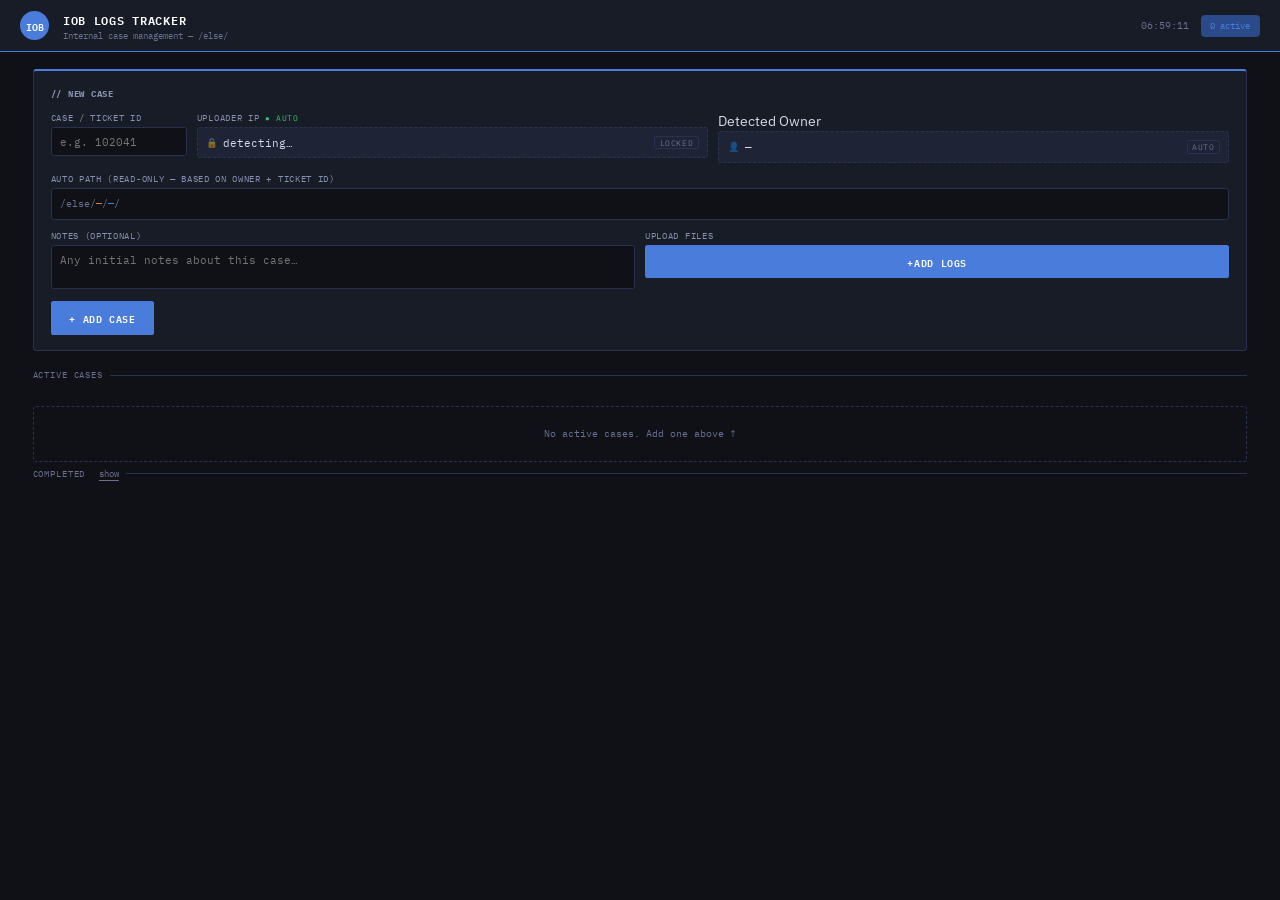
==== commit d34d6aa0: "for ip changed  code python" ====
--- a/log-tracker.html
+++ b/log-tracker.html
@@ -16,7 +16,6 @@
   </div>
   <div class="header-right">
     <div class="live-clock" id="clock">--:--:--</div>
-    <button class="btn-team" onclick="toggleTeamPanel()">⚙ Team IPs</button>
     <div class="case-count" id="case-count">0 active</div>
   </div>
 </header>
@@ -24,7 +23,7 @@
 <main>
 
 <!-- ── Team Config Panel ── -->
-<div class="team-panel" id="team-panel">
+<!-- <div class="team-panel" id="team-panel">
   <h2>// Team Members — IP → Name → Folder Mapping</h2>
   <div class="team-list" id="team-list"></div>
   <button class="btn-add-member" onclick="addTeamRow()">+ Add Team Member</button>
@@ -33,7 +32,7 @@
     <span class="team-hint">Each member gets /else/{name}/ on the server. IPs are matched automatically.</span>
   </div>
 </div>
-
+-->
 <!-- ── Add Case Panel ── -->
 <div class="add-panel">
   <h2>// New Case</h2>
@@ -120,8 +119,8 @@
 
 <script>
 // ════════════════════════════════════════════════
-// CONFIG — backend endpoint (same folder as this file)
-const API = 'upload.php';
+// CONFIG — back end endpoint (same folder as this file)
+const API = 'http://192.168.0.108:8080';
  
 //SFTP 
 const SFTP = {
@@ -130,10 +129,39 @@
   user: 'YOUR_SFTP_USERNAME',
   pass: 'YOUR_SFTP_PASSWORD'
 };
-
+const ADMIN_IPS = [
+'192.168.1.37',
+'192.168.0.170',
+'192.168.0.108',
+];
+
+function isAdmin() {
+  return ADMIN_IPS.includes(detectedIP);
+}
 // ════════════════════════════════════════════════
 // TEAM — stored in localStorage
-let team = JSON.parse(localStorage.getItem('it_team') || '[]');
+let team = [
+{name: 'pavan',   ip: '192.168.0.108'},
+{name: 'SIBHU',   ip: '192.168.1.37'},
+{name: 'LAVANYA',	ip: '192.168.0.133'},
+{name: 'ROJA',	ip: '192.168.0.159'},
+{name: 'KAVIN',	ip: '192.168.0.192'},
+{name: 'RENU',	ip: '192.168.0.140'},
+{name: 'DEEPANSHU',	ip: '192.168.0.153'},
+{name: 'KARUN',	ip: '192.168.0.205'},
+{name: 'KALYANI',	ip:	'192.168.0.149'},
+{name:'ARWINDH',	ip: '192.168.0.165'},
+{name:'SATHISKANNA',	ip:	'192.168.1.43'},
+{name:'SOMESHKARTHIK',	ip:	'192.168.0.209'},
+{name:'SONAM',	ip:	'192.168.0.200'},
+{name:'KARTHIKSHANKER'	,	ip:'192.168.0.195'},
+{name:'ANANYA M',	ip:	'192.168.1.206'},
+{name:'ANILKUMAR',	ip:	'192.168.0.199'},
+{name:'DARSHAN',	ip:	'192.168.0.191'},
+{name:'ARCHANA',	ip:	'192.168.0.170'},
+{name:'SURYA',	ip:	'192.168.0.136'}, ];
+
+localStorage.setItem('it_team', JSON.stringify(team));
 // team = [{name:'pavan', ip:'192.168.1.10'}, ...]
 
 function buildSftpLink(path) {
@@ -173,7 +201,7 @@
   document.getElementById('pp-owner').textContent  = member ? member.name : '?';
   updatePathPreview();
 }
-function detectIP() {
+/*function detectIP() {
   try {
     const pc = new RTCPeerConnection({iceServers:[]});
     pc.createDataChannel('');
@@ -189,7 +217,27 @@
       setIP('LAN/'+(navigator.userAgent.includes('Linux')?'LINUX':'HOST'));
   },3000);
 }
-detectIP();
+detectIP();*/API
+
+
+function detectIP() {
+  fetch('https://api.ipify.org?format=json')
+    .then(r => r.json())
+    .then(d => setIP(d.ip))
+    .catch(() => {
+      // fallback to WebRTC for LAN
+      try {
+        const pc = new RTCPeerConnection({iceServers:[]});
+        pc.createDataChannel('');
+        pc.createOffer().then(o=>pc.setLocalDescription(o));
+        pc.onicecandidate = (e) => {
+          if (!e||!e.candidate) return;
+          const m = e.candidate.candidate.match(/(\d{1,3}(?:\.\d{1,3}){3})/);
+          if (m && !m[1].startsWith('0.')) { setIP(m[1]); pc.close(); }
+        };
+      } catch(e) { setIP('unknown'); }
+    });
+}
 
 // ── Path preview ───────────────────────────────
 function updatePathPreview() {
@@ -205,9 +253,9 @@
   return '/else/' + owner + '/' + caseId + '/';
 }
 
-// ════════════════════════════════════════════════
+/* ════════════════════════════════════════════════
 // TEAM PANEL
-function toggleTeamPanel() {
+//function toggleTeamPanel() {
   const p = document.getElementById('team-panel');
   p.classList.toggle('open');
   if (p.classList.contains('open')) renderTeamRows();
@@ -241,7 +289,7 @@
   matchOwner(detectedIP);
   toast('Team saved — '+team.length+' member(s)');
 }
-
+*/
 // ════════════════════════════════════════════════
 // CASES
 let cases = JSON.parse(localStorage.getItem('it_log_cases')||'[]');
@@ -496,113 +544,266 @@
 
 
 function cardHTML(c) {
-  const isDone = c.done;
-  const secs =
-    isDone && c.deleteAt
-      ? Math.max(0, Math.ceil((c.deleteAt - Date.now()) / 1000))
-      : null;
-
-  const filesHTML = c.files.length
-    ? `<div class="file-list">
-        ${c.files.map(f => `
-          <div class="file-item">
-            <span class="file-icon">${fileIcon(f.name)}</span>
-            <span class="file-name" title="${esc(f.path || f.name)}">${esc(f.name)}</span>
-            <span class="file-size">${fmtSize(f.size || 0)}</span>
-            ${
-              !isDone
-                ? `<button class="btn-del-file" onclick="event.stopPropagation();deleteFile(${c.id},'${esc(f.name)}')">✕</button>`
-                : ''
-            }
-          </div>
-        `).join('')}
-      </div>`
-    : '';
-
-  return `
-    <div class="case-card ${isDone ? 'done-card' : ''}" id="card-${c.id}">
-
-      <!-- ALWAYS VISIBLE — single compact line -->
-      <div class="card-top">
-        <span class="case-id-badge">${esc(c.caseId)}</span>
-
-        ${c.owner ? `<span class="owner-badge">👤 ${esc(c.owner)}</span>` : ''}
-
-        <div class="meta-item">
-          <span class="key">By</span>
-          <span class="ip-badge">🔒 ${esc(c.ip)}</span>
-        </div>
-
-        <div class="meta-item">
-          <span class="key">Added</span>
-          <span class="val">${formatDate(c.createdAt)}</span>
-        </div>
-      </div>
-
-      <!-- HIDDEN UNTIL CLICK -->
-      <div class="card-content">
-
-        <div class="case-meta">
-          ${isDone && c.doneIp
-            ? `<div class="meta-item">
-                <span class="key">Closed by</span>
-                <span class="ip-badge done-ip-badge">✓ ${esc(c.doneIp)}</span>
-              </div>`
-            : ''}
-        </div>
-
-        ${c.autoPath
-          ? `<div style="margin-bottom:10px;">
-              <div class="field-block" style="padding:7px 10px;">
-                <div class="flabel">Server Path</div>
-                <div class="path-row">
-                  <div class="fval path-val">${esc(c.autoPath)}</div>
-                  <a class="btn-go" href="${esc(buildSftpLink(c.autoPath))}" onclick="event.stopPropagation();" title="Open this folder in WinSCP">↗ Go</a>
-                </div>
-              </div>
-            </div>`
-          : ''}
-        ${c.autoPath
-        ? `<div style="margin-bottom:10px;">
-            <div class="field-block" style="padding:7px 10px;">
-              <div class="flabel">Upload More Files</div>
-              <div class="flabel"> Server Path</div>
-              <div class="path-row">
-                <div class="fval path-val">${esc(c.autoPath)}</div>
-                <a class="btn-go" href="${esc(buildSftpLink(c.autoPath)) }" onclick="event.stopPropagation();" title="Open this folder in WinSCP">↗ Go</a>
-              </div>
-              </div>
-              </div>`
-              :''  }
-        <div class="card-body">
-          <div class="field-block" style="grid-column:span 2">
-            <div class="flabel">Notes</div>
-            <textarea class="notes-area" rows="2" onchange="updateNotes(${c.id},this.value)" ${isDone ? 'readonly' : ''}>${esc(c.notes)}</textarea>
-          </div>
-        </div>
-
-        <div class="upload-section">
-          <div class="flabel">Files (${c.files.length})</div>
-          ${filesHTML || '<div>No files uploaded</div>'}
-        </div>
-
-        <div class="card-footer">
-          ${
-            !isDone
-              ? `<button class="btn-done" onclick="event.stopPropagation();markDone(${c.id})">✓ Mark Done</button>
-                 <button class="btn-delete" onclick="event.stopPropagation();deleteCase(${c.id})">Delete</button>`
-              : `<div class="done-status">Completed</div>
-                 <button class="btn-delete" onclick="event.stopPropagation();deleteCase(${c.id})">Remove</button>
-                 <div class="countdown" id="cd-${c.id}">Auto-remove in ${secs}s</div>`
-          }
-        </div>
-
-      </div>
-    </div>
-  `;
-}
-
-
+    const isDone = c.done;
+
+    const secs =
+        isDone && c.deleteAt
+            ? Math.max(0, Math.ceil((c.deleteAt - Date.now()) / 1000))
+            : null;
+
+    const filesHTML = c.files.length
+        ? `
+        <div class="file-list">
+            ${c.files.map(f => `
+                <div class="file-item">
+                    <span class="file-icon">${fileIcon(f.name)}</span>
+                    <span class="file-name" title="${esc(f.path || f.name)}">
+                        ${esc(f.name)}
+                    </span>
+                    <span class="file-size">${fmtSize(f.size || 0)}</span>
+
+                    ${
+                        !isDone
+                            ? `
+                            <button
+                                class="btn-del-file"
+                                onclick="event.stopPropagation();deleteFile(${c.id}, '${esc(f.name)}')">
+                                ✕
+                            </button>
+                            `
+                            : ''
+                    }
+                </div>
+            `).join('')}
+        </div>
+        `
+        : '';
+
+    return `
+<div class="case-card ${isDone ? 'done-card' : ''}" id="card-${c.id}">
+
+    <!-- ================= TOP HEADER ================= -->
+
+    <div class="card-top">
+
+        <span class="case-id-badge">
+            ${esc(c.caseId)}
+        </span>
+
+        ${
+            c.owner
+                ? `
+                <span class="owner-badge">
+                    👤 ${esc(c.owner)}
+                </span>
+                `
+                : ''
+        }
+
+        <div class="meta-item">
+            <span class="key">By</span>
+            <span class="ip-badge">
+                🔒 ${esc(c.ip)}
+            </span>
+        </div>
+
+        <div class="meta-item">
+            <span class="key">Added</span>
+            <span class="val">
+                ${formatDate(c.createdAt)}
+            </span>
+        </div>
+
+    </div>
+
+    <!-- ================= COLLAPSIBLE CONTENT ================= -->
+
+    <div class="card-content">
+
+        <!-- Closed By -->
+
+        <div class="case-meta">
+
+            ${
+                isDone && c.doneIp
+                    ? `
+                    <div class="meta-item">
+                        <span class="key">Closed by</span>
+                        <span class="ip-badge done-ip-badge">
+                            ✓ ${esc(c.doneIp)}
+                        </span>
+                    </div>
+                    `
+                    : ''
+            }
+
+        </div>
+
+        <!-- Server Path -->
+
+        ${
+            c.autoPath
+                ? `
+                <div style="margin-bottom:10px;">
+
+                    <div class="field-block" style="padding:7px 10px;">
+
+                        <div class="flabel">
+                            Server Path
+                        </div>
+
+                        <div class="path-row">
+
+                            <div class="fval path-val">
+                                ${esc(c.autoPath)}
+                            </div>
+
+                            <a
+                                class="btn-go"
+                                href="${esc(buildSftpLink(c.autoPath))}"
+                                onclick="event.stopPropagation();"
+                                title="Open this folder in WinSCP">
+                                ↗ Go
+                            </a>
+
+                        </div>
+
+                    </div>
+
+                </div>
+                `
+                : ''
+        }
+
+        <!-- Upload More Files -->
+
+        ${
+            c.autoPath
+                ? `
+                <div style="margin-bottom:10px;">
+
+                    <div class="field-block" style="padding:7px 10px;">
+
+                        <div class="flabel">
+                            Upload More Files
+                        </div>
+
+                        <div class="flabel">
+                            Server Path
+                        </div>
+
+                        <div class="path-row">
+
+                            <div class="fval path-val">
+                                ${esc(c.autoPath)}
+                            </div>
+
+                            <a
+                                class="btn-go"
+                                href="${esc(buildSftpLink(c.autoPath))}"
+                                onclick="event.stopPropagation();"
+                                title="Open this folder in WinSCP">
+                                ↗ Go
+                            </a>
+
+                        </div>
+
+                    </div>
+
+                </div>
+                `
+                : ''
+        }
+
+        <!-- Notes -->
+
+        <div class="card-body">
+
+            <div class="field-block" style="grid-column:span 2">
+
+                <div class="flabel">
+                    Notes
+                </div>
+
+                <textarea
+                    class="notes-area"
+                    rows="2"
+                    onchange="updateNotes(${c.id}, this.value)"
+                    ${isDone || !isAdmin() ? 'readonly' : ''}
+                    title="${!isAdmin() ? 'Admin access only' : ''}">
+                    ${esc(c.notes || '')}
+                </textarea>
+
+            </div>
+
+        </div>
+
+        <!-- Uploaded Files -->
+
+        <div class="upload-section">
+
+            <div class="flabel">
+                Files (${c.files.length})
+            </div>
+
+            ${filesHTML || '<div>No files uploaded</div>'}
+
+        </div>
+
+        <!-- Footer -->
+
+        <div class="card-footer">
+
+            ${
+                !isDone
+                    ? `
+                    <button
+                        class="btn-done ${!isAdmin() ? 'btn-disabled' : ''}"
+                        ${!isAdmin() ? 'disabled title="Admin access only"' : ''}
+                        onclick="event.stopPropagation();${isAdmin() ? 'markDone(' + c.id + ')' : ''}">
+
+                        ✓ Mark Done
+
+                    </button>
+
+                    <button
+                        class="btn-delete"
+                        onclick="event.stopPropagation();deleteCase(${c.id})">
+
+                        Delete
+
+                    </button>
+                    `
+                    : `
+                    <div class="done-status">
+                        Completed
+                    </div>
+
+                    <button
+                        class="btn-delete"
+                        onclick="event.stopPropagation();deleteCase(${c.id})">
+
+                        Remove
+
+                    </button>
+
+                    <div
+                        class="countdown"
+                        id="cd-${c.id}">
+
+                        Auto-remove in ${secs}s
+
+                    </div>
+                    `
+            }
+
+        </div>
+
+    </div>
+
+</div>
+`;
+}
 function esc(s){
   if(!s) return '';
   return String(s).replace(/&/g,'&amp;').replace(/</g,'&lt;').replace(/>/g,'&gt;').replace(/"/g,'&quot;');
@@ -613,8 +814,7 @@
   if(e.key==='Enter') document.getElementById('inp-notes').focus();
 });
 
-// ── Init ───────────────────────────────────────
-renderTeamRows();
+// ── Init ───────────────────────────────────────renderTeamRows();
 render();
 </script>
 </body>
--- a/style.css
+++ b/style.css
@@ -250,6 +250,11 @@
 
 }
  
+.btn-disabled {
+  opacity: 0.4 !important;
+  cursor: not-allowed !important;
+  filter: grayscale(1);
+}
 /* ════════════════════════════════════════════════
    RESPONSIVE — mobile & narrow screens
    ════════════════════════════════════════════════ */
